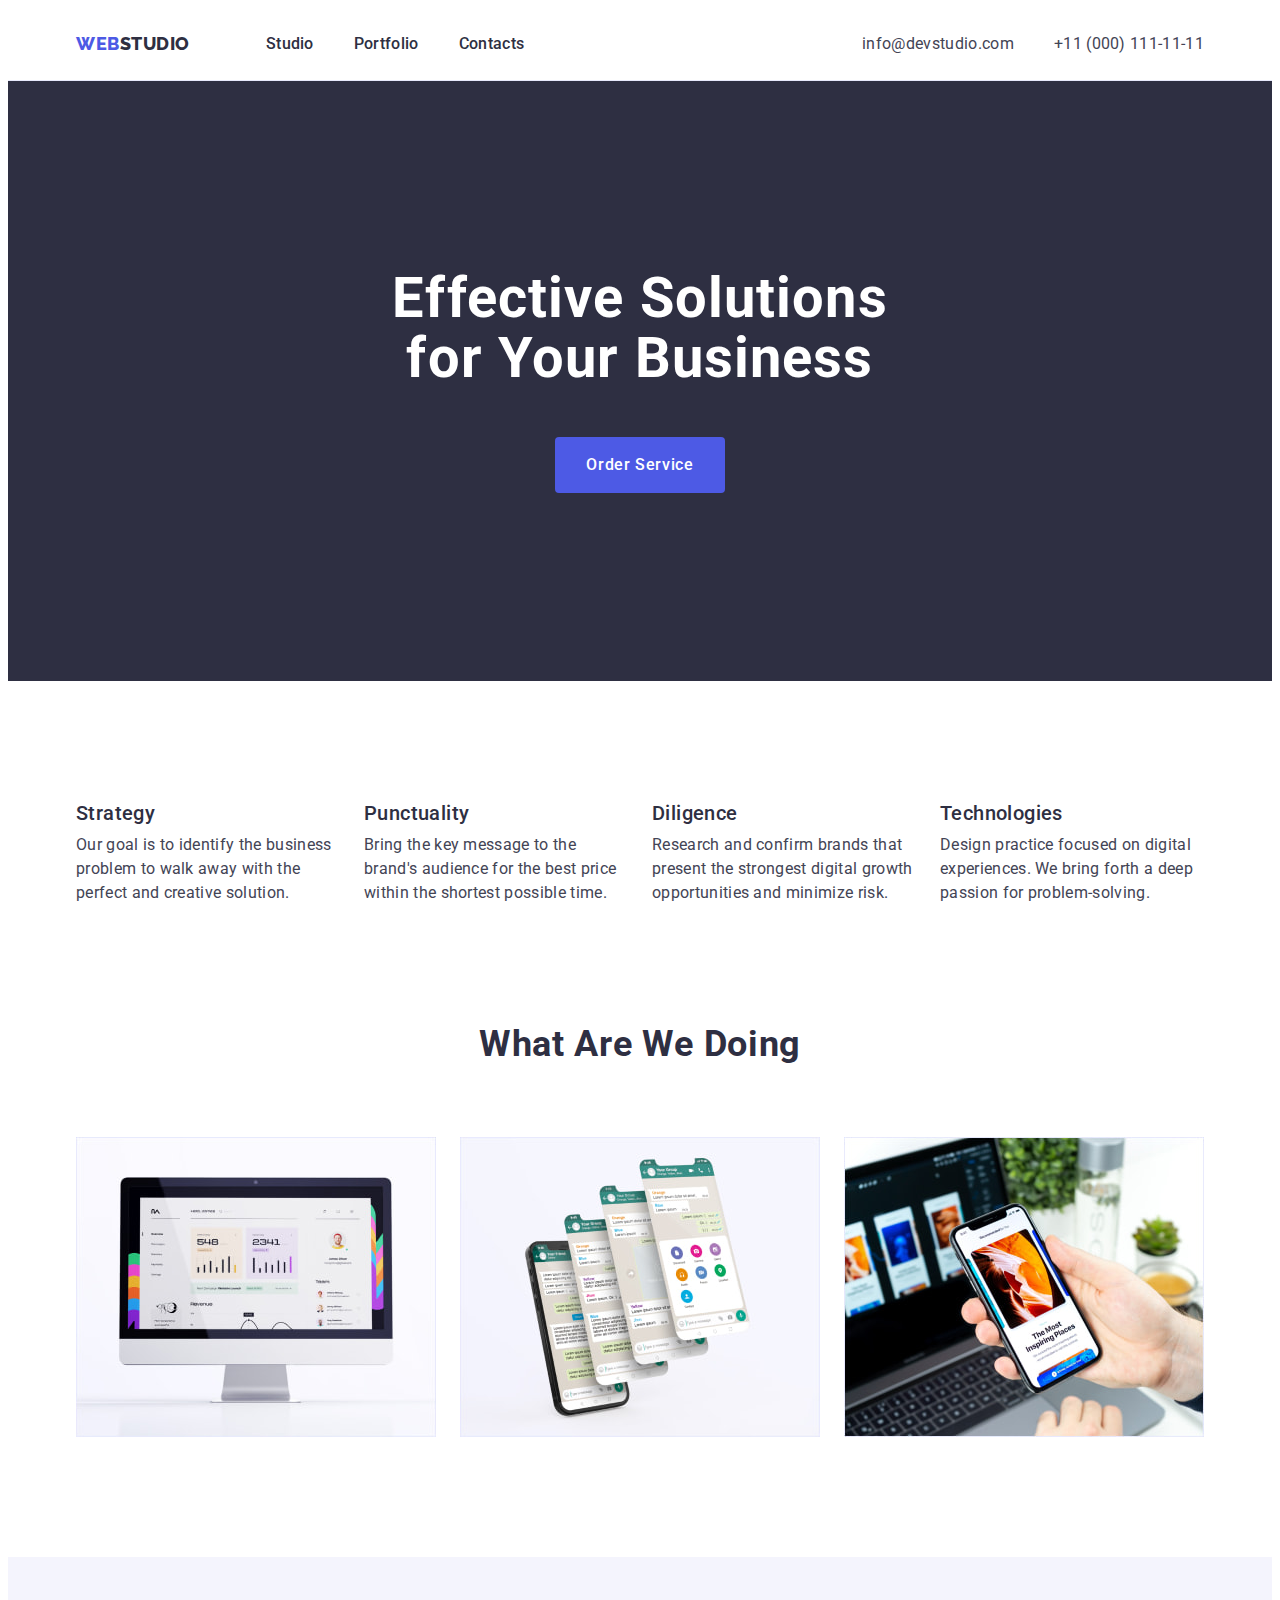
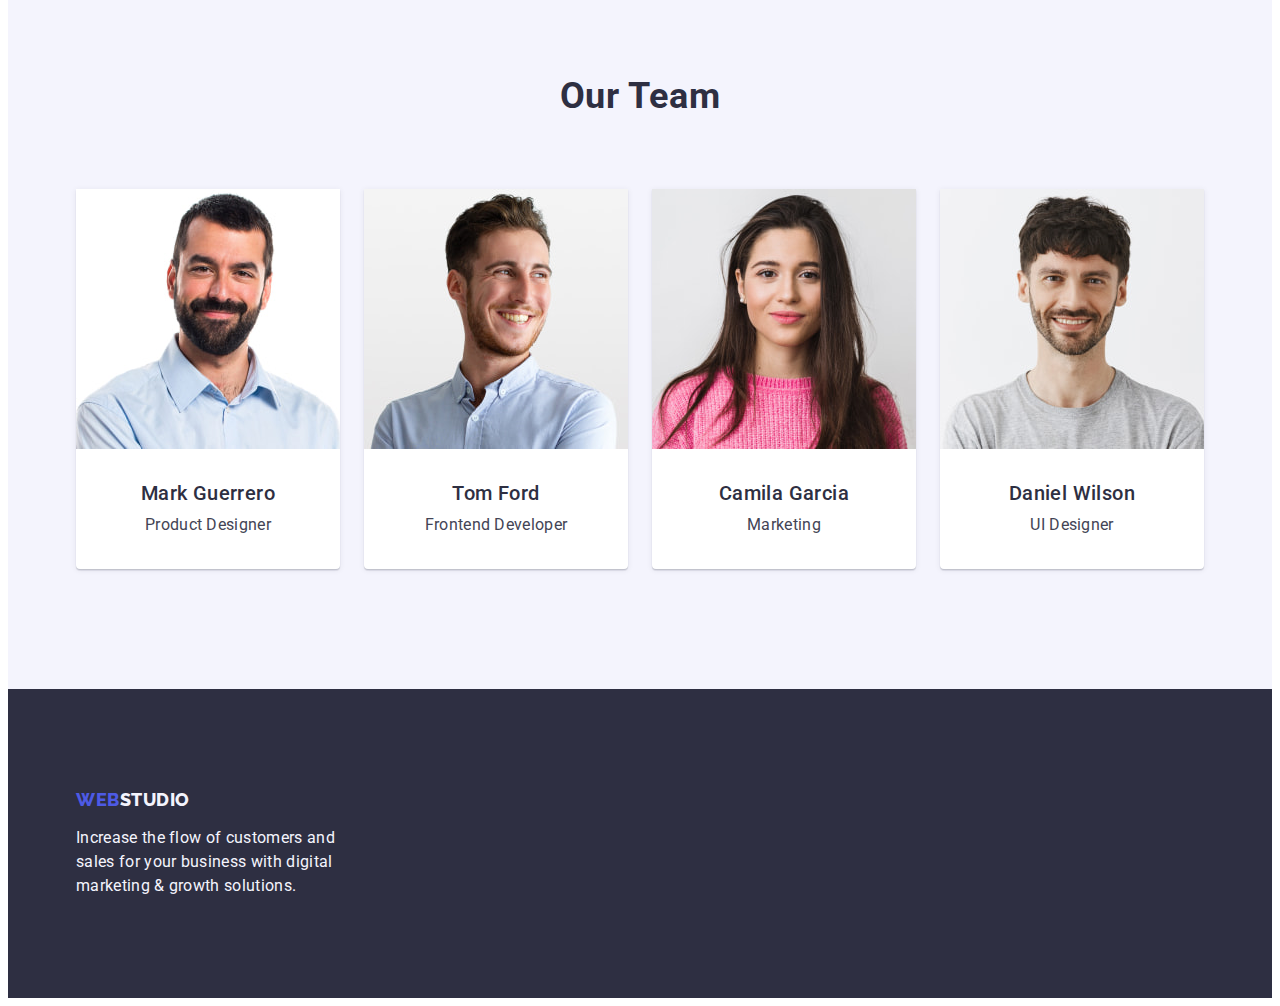
==== index.html @ d641c291 "Initial commit" ====
<!DOCTYPE html>
<html lang="en">
  <head>
    <meta charset="UTF-8" />
    <meta http-equiv="X-UA-Compatible" content="IE=edge" />
    <meta name="viewport" content="width=device-width, initial-scale=1.0" />
    <meta name="description" content="Effective Solutions for Your Business" />
    <title>Vebstudio</title>
    <link rel="preconnect" href="https://fonts.googleapis.com" />
    <link rel="preconnect" href="https://fonts.gstatic.com" crossorigin />
    <link
      href="https://fonts.googleapis.com/css2?family=Raleway:wght@800&family=Roboto:wght@400;500;700;900&display=swap"
      rel="stylesheet"
    />
    <link
      rel="stylesheet"
      href="https://cdnjs.cloudflare.com/ajax/libs/modern-normalize/1.1.0/modern-normalize.min.css"
      integrity="sha512-wpPYUAdjBVSE4KJnH1VR1HeZfpl1ub8YT/NKx4PuQ5NmX2tKuGu6U/JRp5y+Y8XG2tV+wKQpNHVUX03MfMFn9Q=="
      crossorigin="anonymous"
      referrerpolicy="no-referrer"
    />
    <link rel="stylesheet" href="./css/styles.css" />
  </head>

  <body class="page-content">
    <!-- header section -->
    <header class="header">
      <div class="container flex-container">
        <!-- Menu nav -->
        <nav class="header-nav">
          <a class="logo link" href="./index.html">Web<span class="logo-web">Studio</span></a>
          <ul class="header-nav-list list">
            <li class="header-nav-item">
              <a class="header-nav-link link" href="./index.html">Studio</a>
            </li>
            <li class="header-nav-item">
              <a class="header-nav-link link" href="./portfolio.html">Portfolio</a>
            </li>
            <li class="header-nav-item">
              <a class="header-nav-link link" href="">Contacts</a>
            </li>
          </ul>
        </nav>
        <address class="header-contact">
          <ul class="header-contact-list list">
            <li class="header-contact-item">
              <a class="contact link" href="mailto:info@devstudio.com">info@devstudio.com</a>
            </li>
            <li class="header-contact-item">
              <a class="contact link" href="tel:+110001111111">+11 (000) 111-11-11</a>
            </li>
          </ul>
        </address>
      </div>
    </header>

    <!-- unique page content -->
    <main class="main">
      <!-- hero section -->
      <section class="main-hero section">
        <div class="container">
          <h1 class="main-title main-hero-title">Effective Solutions for Your Business</h1>
          <button class="btn main-hero-btn" type="button">Order Service</button>
        </div>
      </section>

      <!-- feature section -->
      <section class="main-feature section">
        <div class="container">
          <h2 class="visually-hidden">Our features</h2>
          <ul class="main-feature-list list flex-container card-set">
            <li class="main-feature-item card-set-item">
              <h3 class="subtitle">Strategy</h3>
              <p class="subtitle-txt">
                Our goal is to identify the business problem to walk away with the perfect and creative solution.
              </p>
            </li>
            <li class="main-feature-item card-set-item">
              <h3 class="subtitle">Punctuality</h3>
              <p class="subtitle-txt">
                Bring the key message to the brand's audience for the best price within the shortest possible time.
              </p>
            </li>
            <li class="main-feature-item card-set-item">
              <h3 class="subtitle">Diligence</h3>
              <p class="subtitle-txt">
                Research and confirm brands that present the strongest digital growth opportunities and minimize risk.
              </p>
            </li>
            <li class="main-feature-item card-set-item">
              <h3 class="subtitle">Technologies</h3>
              <p class="subtitle-txt">
                Design practice focused on digital experiences. We bring forth a deep passion for problem-solving.
              </p>
            </li>
          </ul>
        </div>
      </section>

      <!-- service section -->
      <section class="main-service section">
        <div class="container">
          <h2 class="section-title main-service-title">What are we doing</h2>
          <ul class="main-service-list list flex-container card-set">
            <li class="main-service-item card-set-item">
              <img class="main-service-img" src="./images/section-2/img-1.jpg" alt="Monitor" width="360" height="300" />
            </li>
            <li class="main-service-item card-set-item">
              <img
                class="main-service-img"
                src="./images/section-2/img-2.jpg"
                alt="Mobile app"
                width="360"
                height="300"
              />
            </li>
            <li class="main-service-item card-set-item">
              <img
                class="main-service-img"
                src="./images/section-2/img-3.jpg"
                alt="Phone in a hand"
                width="360"
                height="300"
              />
            </li>
          </ul>
        </div>
      </section>

      <!-- team section -->
      <section class="main-team section">
        <div class="container">
          <h2 class="section-title main-team-title">Our Team</h2>
          <ul class="main-team-list list flex-container">
            <li class="main-team-item">
              <img
                class="main-team-img"
                src="./images/team/img-1.jpg"
                alt="Product Designer"
                width="264"
                height="260"
              />
              <div class="team-card-txt">
                <h3 class="subtitle main-team-name">Mark Guerrero</h3>
                <p class="subtitle-txt main-team-text">Product Designer</p>
              </div>
            </li>
            <li class="main-team-item">
              <img
                class="main-team-img"
                src="./images/team/img-2.jpg"
                alt="Frontend Developer"
                width="264"
                height="260"
              />
              <div class="team-card-txt">
                <h3 class="subtitle main-team-name">Tom Ford</h3>
                <p class="subtitle-txt main-team-text">Frontend Developer</p>
              </div>
            </li>
            <li class="main-team-item">
              <img class="main-team-img" src="./images/team/img-3.jpg" alt="Marketer" width="264" height="260" />
              <div class="team-card-txt">
                <h3 class="subtitle main-team-name">Camila Garcia</h3>
                <p class="subtitle-txt main-team-text">Marketing</p>
              </div>
            </li>
            <li class="main-team-item">
              <img class="main-team-img" src="./images/team/img-4.jpg" alt="UI Designer" width="264" height="260" />
              <div class="team-card-txt">
                <h3 class="subtitle main-team-name">Daniel Wilson</h3>
                <p class="subtitle-txt main-team-text">UI Designer</p>
              </div>
            </li>
          </ul>
        </div>
      </section>
    </main>

    <!-- footer section -->
    <footer class="footer">
      <div class="container">
        <a class="logo link footer-logo" href="./index.html">Web<span class="logo-web logo-light">Studio</span> </a>
        <p class="footer-text subtitle-txt">
          Increase the flow of customers and sales for your business with digital marketing & growth solutions.
        </p>
      </div>
    </footer>
  </body>
</html>
---- css/styles.css ----
html {
  box-sizing: border-box;
}
*,
*::before,
*::after {
  box-sizing: inherit;
}
/**
  |============================
  | NORMALIZE VS RESET
  |============================
*/
img {
  display: block;
  max-width: 100%;
  height: auto;
}
h1,
h2,
h3,
h4,
h5,
h6,
p,
ul {
  margin: 0;
}
.list {
  list-style-type: none;
  padding: 0;
  margin: 0;
}
:root {
  /* Fonts */
  --primary-font: 'Roboto', sans-serif;
  --secondary-font: 'Raleway', sans-serif;
  /* Colors */
  --color-iris: #4d5ae5;
  --color-ocean: #404bbf;
  --color-navy-blue: #2e2f42;
  --color-green: #31d0aa;
  --color-slate: #434455;
  --color-light-slate: #8e8f99;
  --color-cornflower: #e7e9fc;
  --color-cloud: #f4f4fd;
  --color-navy-blue-modal: #2e2f42;
  --color-grey: #2e2f42;
  --color-white: #ffffff;
  --color-dairy: #fcfcfc;
  /* Text colors */
  --main-txt-cl: #434455;
  --sec-txt-cl: #2e2f42;
  --main-title-cl: #ffffff;

  /* Other */
  --indent: 24px;
  --items: 3;
}
body {
  background-color: var(--color-white);
  font-size: 16px;
  font-family: var(--primary-font);
  color: var(--main-txt-cl);
}
/**
  |============================
  | Base styles
  |============================
*/
.visually-hidden {
  position: absolute;
  width: 1px;
  height: 1px;
  margin: -1px;
  border: 0;
  padding: 0;
  white-space: nowrap;
  clip-path: inset(100%);
  clip: rect(0 0 0 0);
  overflow: hidden;
}
.section {
  padding: 120px 0;
}
.container {
  width: 1158px;
  margin: 0 auto;
  padding: 0 15px;
  /* outline: 2px solid red;
  outline-offset: -2px; */
}
.link {
  text-decoration: none;
}
.link:hover,
.link:focus {
  text-decoration: none;
}
.btn {
  font-family: inherit;
  cursor: pointer;
  background: var(--color-iris);
  font-size: 16px;
  font-weight: 500;
  line-height: 1.5;
  letter-spacing: 0.04em;
  text-decoration: none;
  text-transform: none;
  color: var(--color-white);
  /* box-shadow: 0px 4px 4px rgba(0, 0, 0, 0.15); */
  border-radius: 4px;
}
.btn:hover,
.btn:focus {
  background-color: var(--color-ocean);
  box-shadow: 0px 3px 1px rgba(0, 0, 0, 0.1), 0px 2px 1px rgba(0, 0, 0, 0.08), 0px 2px 2px rgba(0, 0, 0, 0.12);
  border-radius: 4px;
}
.main-title {
  font-family: var(--primary-font);
  font-size: 56px;
  font-weight: 700;
  line-height: 1.07;
  letter-spacing: 0.02em;
  text-align: center;
  color: var(--main-title-cl);
}
.section-title {
  font-size: 36px;
  font-weight: 700;
  line-height: 1.11;
  letter-spacing: 0.02em;
  text-transform: capitalize;
  text-align: center;
  color: var(--color-navy-blue);
  margin-bottom: 72px;
}
.subtitle {
  margin-bottom: 8px;
  font-size: 20px;
  font-weight: 500;
  line-height: 1.2;
  letter-spacing: 0.02em;
  color: var(--color-navy-blue);
}
.subtitle-txt {
  font-size: 16px;
  line-height: 1.5;
  letter-spacing: 0.02em;
  color: var(--color-slate);
}
.descr {
  font-size: 16px;
  font-weight: 500;
  line-height: 1.5;
  letter-spacing: 0.02em;
}
/* .button-text {
  font-size: 16px;
  font-weight: 500;
  line-height: 1.5;
  letter-spacing: 0.04em;
  text-decoration: none;
  text-transform: none;
  color: var(--color-white);
} */
.small-text {
  font-size: 12px;
  line-height: 1.16;
  letter-spacing: 0.04em;
}
.logo {
  font-family: var(--secondary-font);
  font-weight: 800;
  font-size: 18px;
  line-height: 1.17;
  letter-spacing: 0.03em;
  text-transform: uppercase;
  margin-right: 76px;
  color: var(--color-iris);
  padding: 24px 0;
}
.logo-web {
  color: var(--color-navy-blue);
}

.logo-light {
  color: var(--color-cloud);
}
/**
  |============================
  | Card set
  |============================
*/
.card-set {
  display: flex;
  flex-wrap: wrap;
  gap: var(--indent);
}
.card-set-item {
  flex-basis: calc((100% - var(--indent) * (var(--items) - 1)) / var(--items));
}
/**
  |============================
  | Main page styles
  |============================
*/
/* Header styles */
.header {
  border-bottom: 1px solid #e7e9fc;
}
.flex-container {
  display: flex;
  align-items: center;
}
/* nav section */
.header-nav {
  display: flex;
  align-items: center;
  margin-right: auto;
}
.header-nav-list {
  display: flex;
  align-items: center;
  gap: 40px;
}
.header-nav-link {
  font-family: var(--primary-font);
  font-weight: 500;
  font-size: 16px;
  line-height: 1.5;
  letter-spacing: 0.02em;
  color: var(--color-navy-blue);
  display: block;
  padding: 24px 0;
}
.header-nav-link:hover,
.header-nav-link:focus {
  color: var(--color-ocean);
}
/* contact section */
.header-contact {
  font-style: normal;
}
.header-contact-list {
  display: flex;
  align-items: center;
  gap: 40px;
}
.contact {
  font-size: 16px;
  line-height: 1.5;
  letter-spacing: 0.02em;
  color: var(--color-slate);
  padding: 24px 0;
  display: block;
}
.contact:hover,
.contact:focus {
  color: var(--color-ocean);
}
/* Main styles */
/* Hero section */
.main-hero {
  background-color: var(--color-navy-blue);
  padding-top: 188px;
  padding-bottom: 188px;
}
.main-hero-title {
  max-width: 496px;
  margin: auto;
  margin-bottom: 48px;
}
.main-hero-btn {
  display: block;
  min-width: 169px;
  height: 56px;
  padding: 15px 31px;
  margin: 0 auto;
  border: none;
}
.btn-container {
  padding-bottom: 120px;
}
/* Feature section */

/* .main-feature-list {
} */
.main-feature-item {
  --items: 4;
}
/* Service section */
.main-service {
  padding-top: 0;
}

/* team section */
.main-team {
  background-color: var(--color-cloud);
}
/* .main-team-title {
} */
/* .main-team-img {
} */
.main-team-list {
  flex-wrap: wrap;
  gap: 24px;
}
.main-team-item {
  background-color: var(--color-white);
  flex-basis: calc((100% - 3 * 24px) / 4);
  box-shadow: 0px 1px 6px rgba(46, 47, 66, 0.08), 0px 1px 1px rgba(46, 47, 66, 0.16), 0px 2px 1px rgba(46, 47, 66, 0.08);
  border-radius: 0px 0px 4px 4px;
}
.main-team-name {
  text-align: center;
  margin-bottom: 8px;
}
.main-team-text {
  text-align: center;
}
.team-card-txt {
  padding: 32px 16px;
  text-align: center;
}
/* Footer styles */
.footer {
  background-color: var(--color-navy-blue);
  padding: 100px 0;
}
.footer-text {
  color: var(--color-cloud);
  width: 264px;
}

.footer-logo {
  display: inline-block;
  margin: 0 0 16px 0;
  padding: 0;
}
/**
  |============================
  | Portfolio styles
  |============================
*/
/* Portfolio main content styles */
.pfl-section {
  padding: 96px 0 120px;
}
.pfl-filters-list {
  margin-bottom: 72px;
  gap: 24px;
  justify-content: center;
}
.filter-btn {
  background-color: var(--color-cloud);
  border: 1px solid var(--color-cornflower);
  padding: 12px 24px;
  border-radius: 4px;
  color: var(--color-iris);
}
.filter-btn:hover,
.filter-btn:focus {
  color: var(--color-white);
  border: 1px solid transparent;
}

/* .filter-btn-txt {
  padding: 12px 24px;
} */
.pfl-row-list {
  gap: 24px;
  row-gap: 48px;
}
/* .pfl-row-item {
  border: 1px solid #e7e9fc;
} */
.row-text-container {
  padding: 32px 16px;
  border: 1px solid #e7e9fc;
  border-top: none;
}
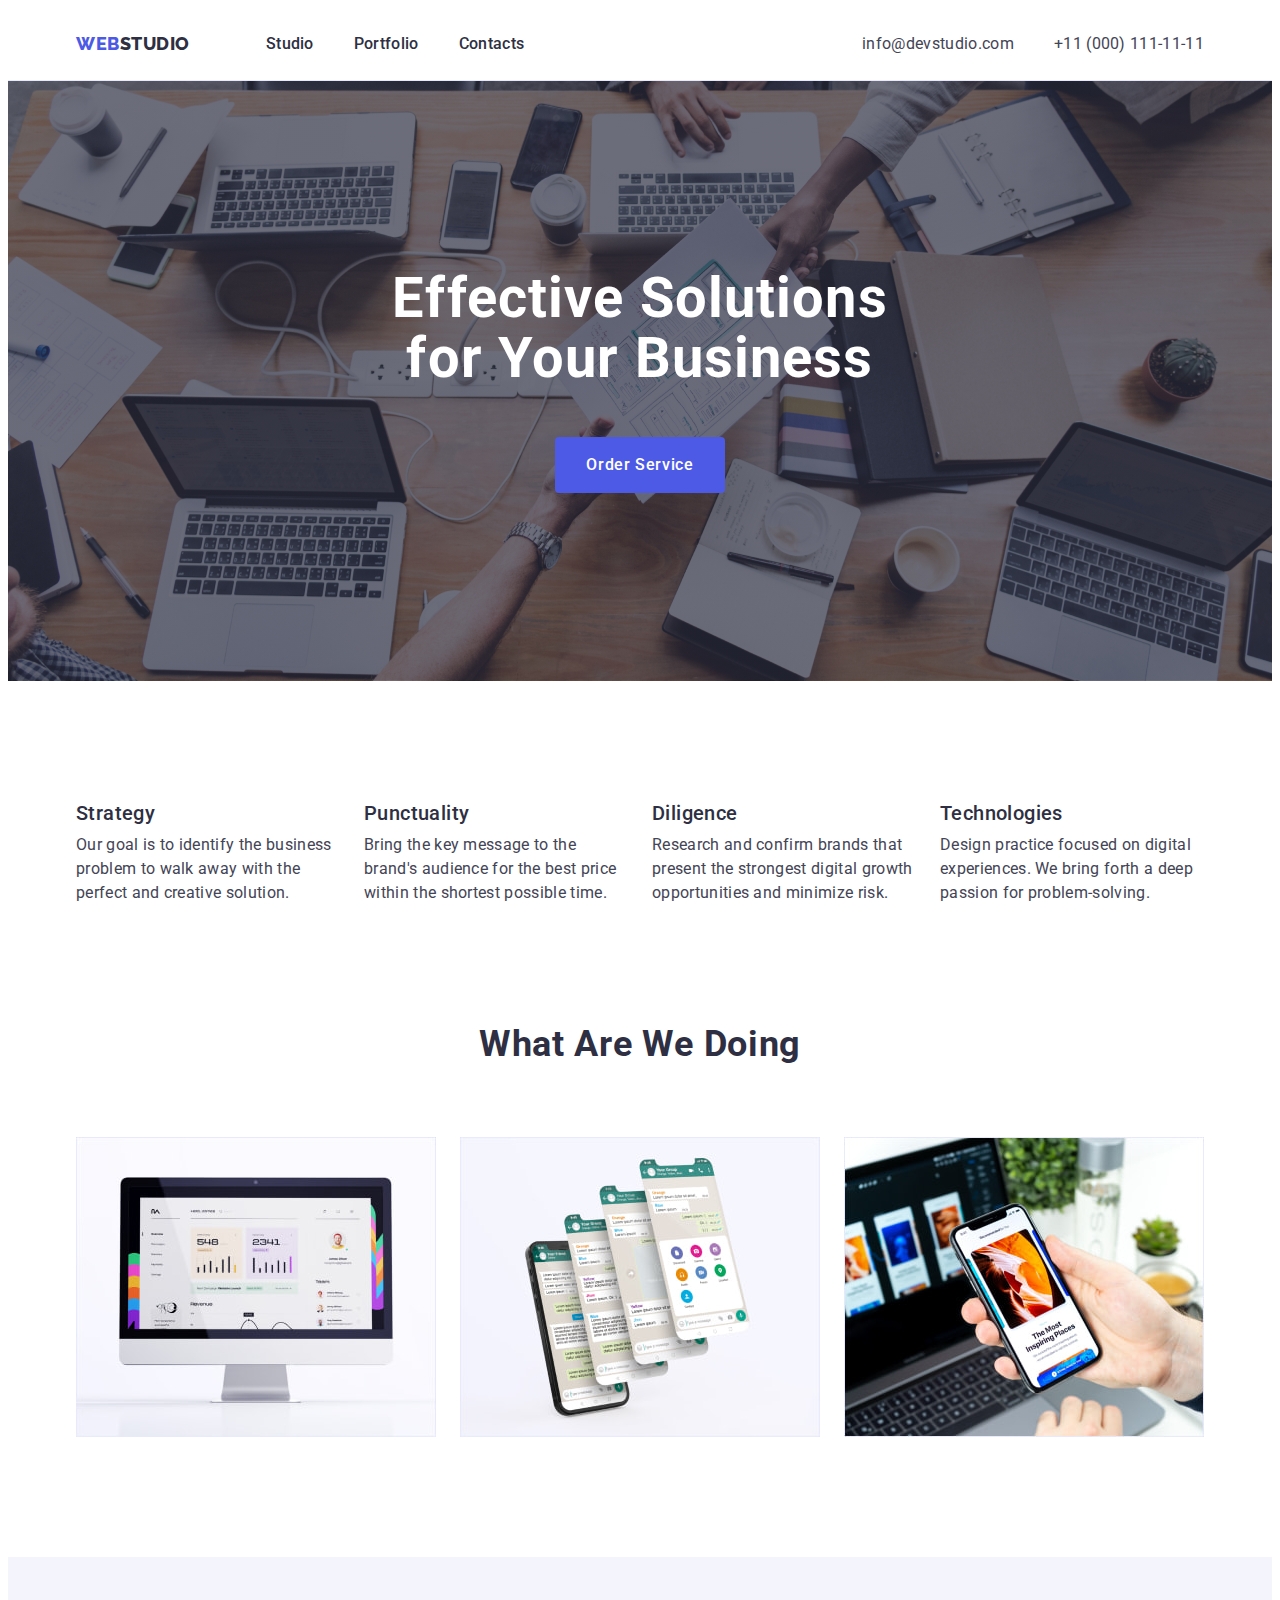
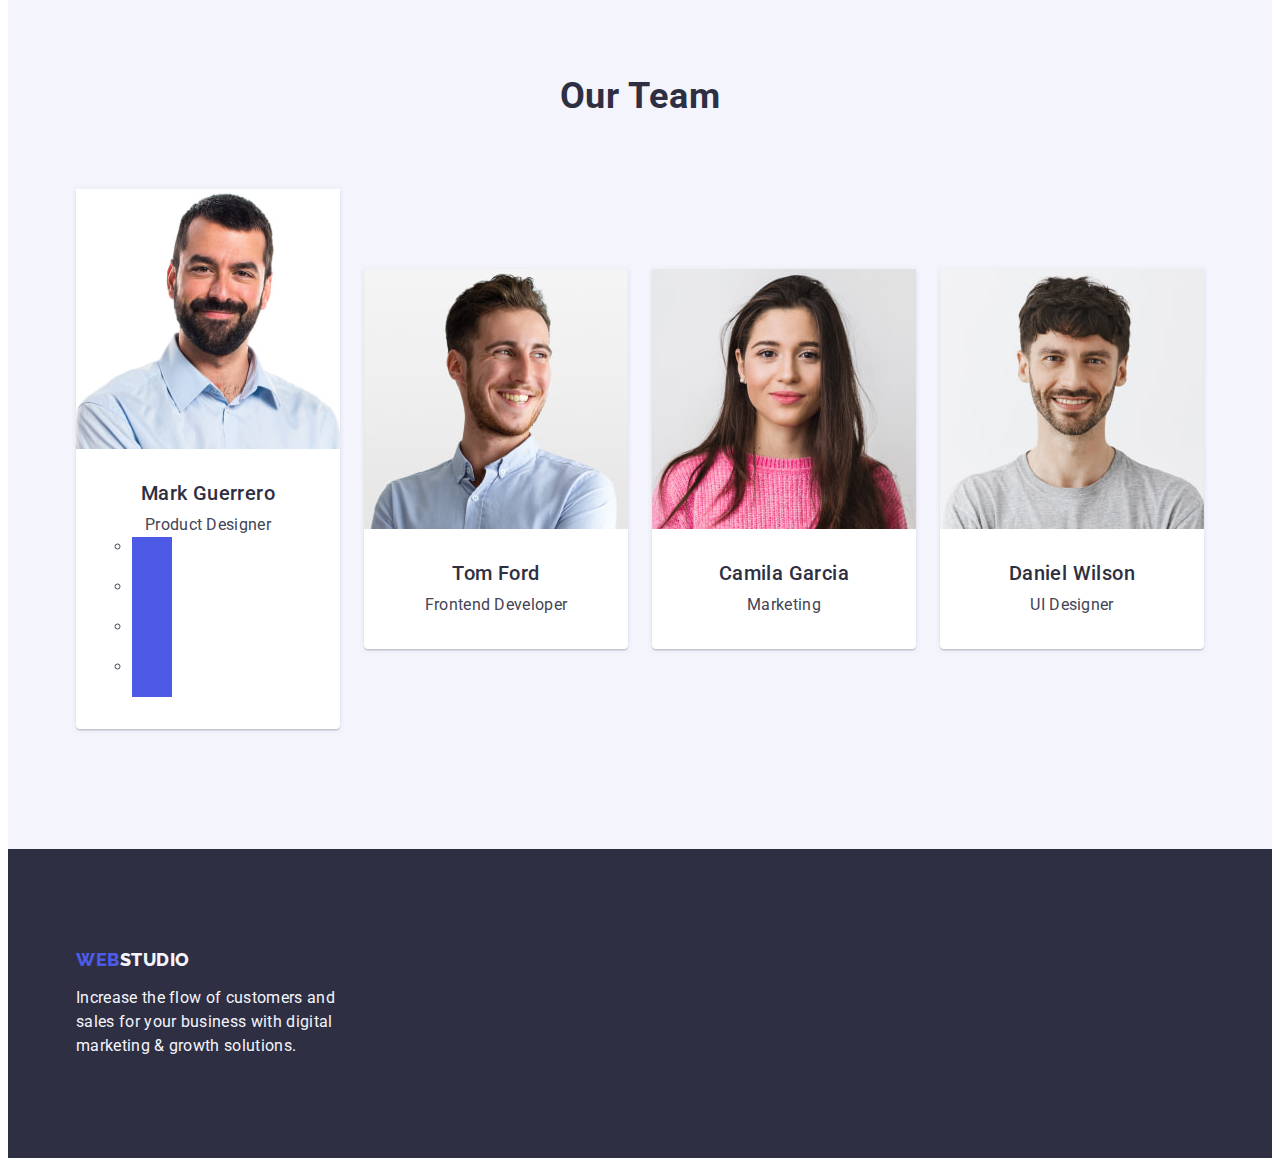
==== commit 084bc16e: "hw 4" ====
--- a/index.html
+++ b/index.html
@@ -143,6 +143,12 @@
               <div class="team-card-txt">
                 <h3 class="subtitle main-team-name">Mark Guerrero</h3>
                 <p class="subtitle-txt main-team-text">Product Designer</p>
+                <ul class="team-network-list">
+                  <li class="team-network-item"></li>
+                  <li class="team-network-item"></li>
+                  <li class="team-network-item"></li>
+                  <li class="team-network-item"></li>
+                </ul>
               </div>
             </li>
             <li class="main-team-item">
--- a/css/styles.css
+++ b/css/styles.css
@@ -266,6 +266,10 @@
   background-color: var(--color-navy-blue);
   padding-top: 188px;
   padding-bottom: 188px;
+  background-image: linear-gradient(rgba(46, 47, 66, 0.7), rgba(46, 47, 66, 0.7)), url(../images/hero-bg.jpg);
+  background-repeat: no-repeat;
+  background-position: center;
+  background-size: cover;
 }
 .main-hero-title {
   max-width: 496px;
@@ -320,6 +324,14 @@
 .main-team-text {
   text-align: center;
 }
+.team-network-list {
+}
+.team-network-item {
+  width: 40px;
+  height: 40px;
+  background-color: var(--color-iris);
+}
+
 .team-card-txt {
   padding: 32px 16px;
   text-align: center;
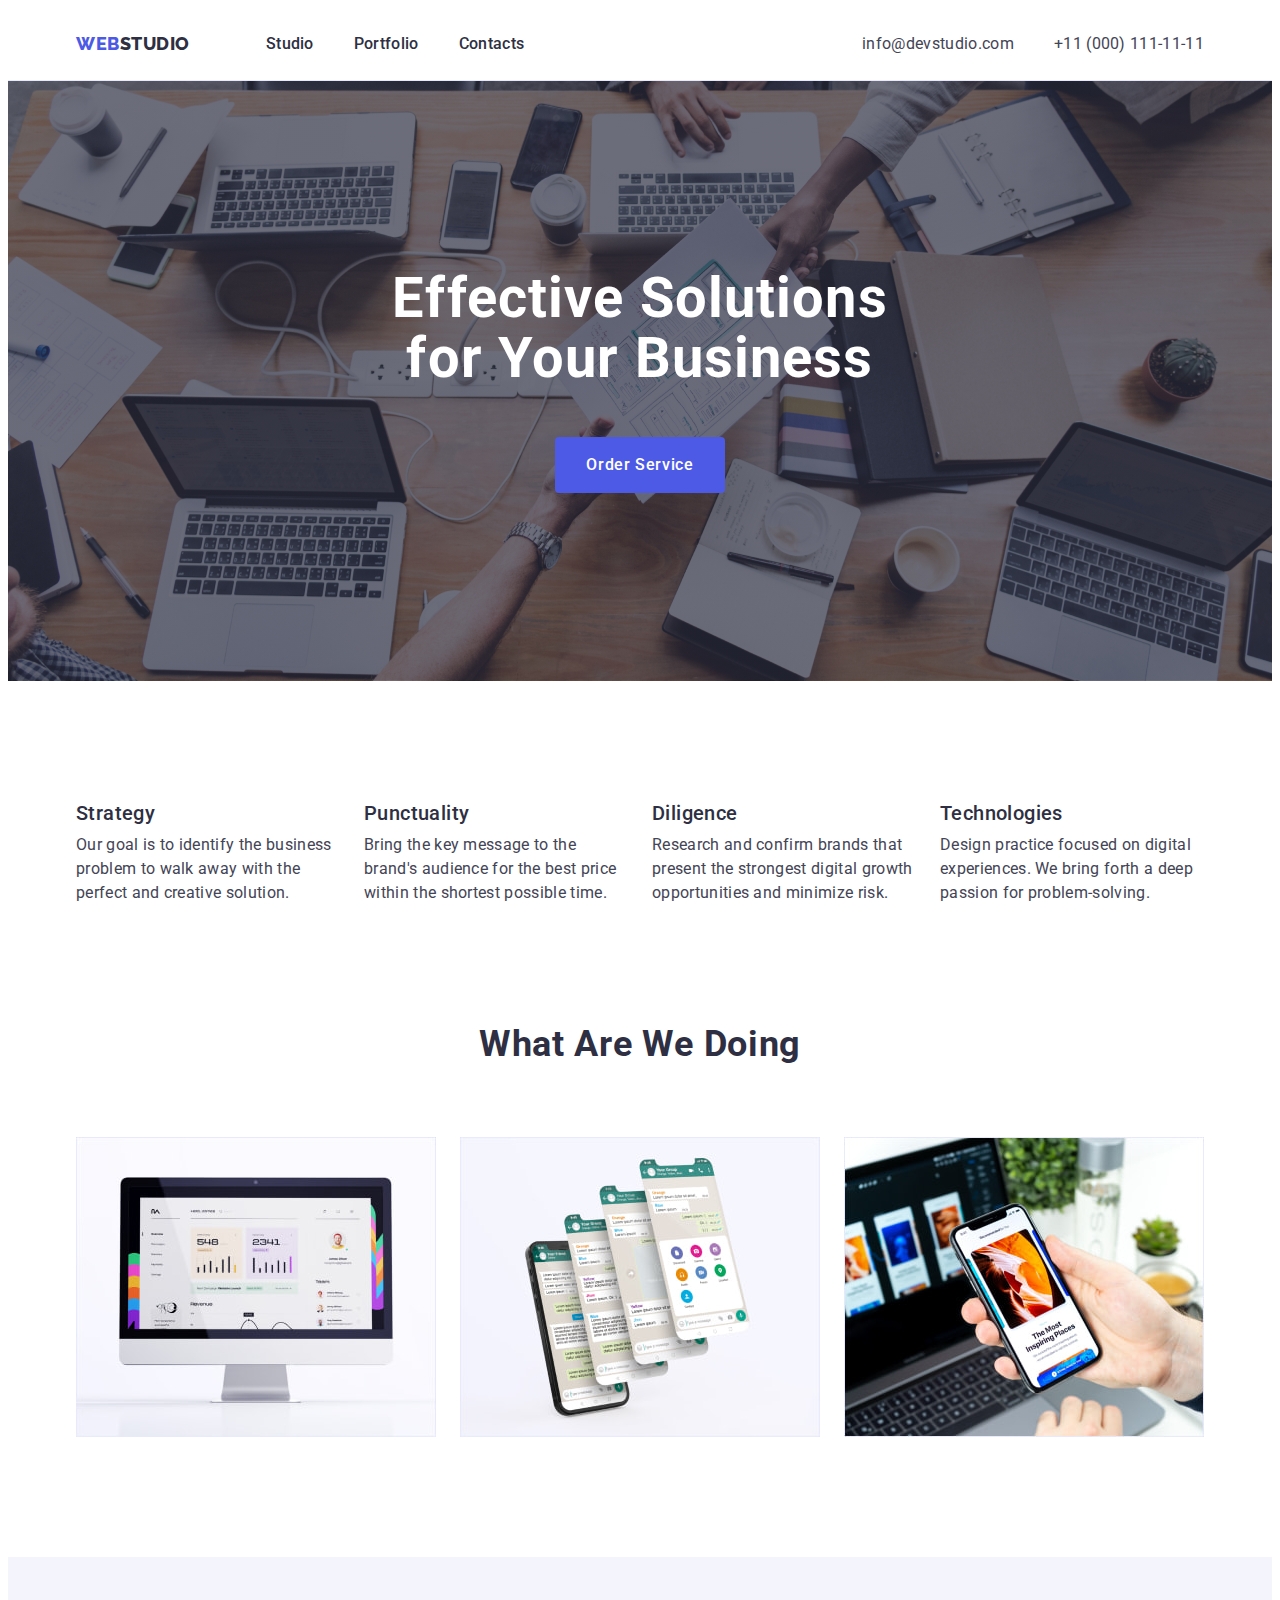
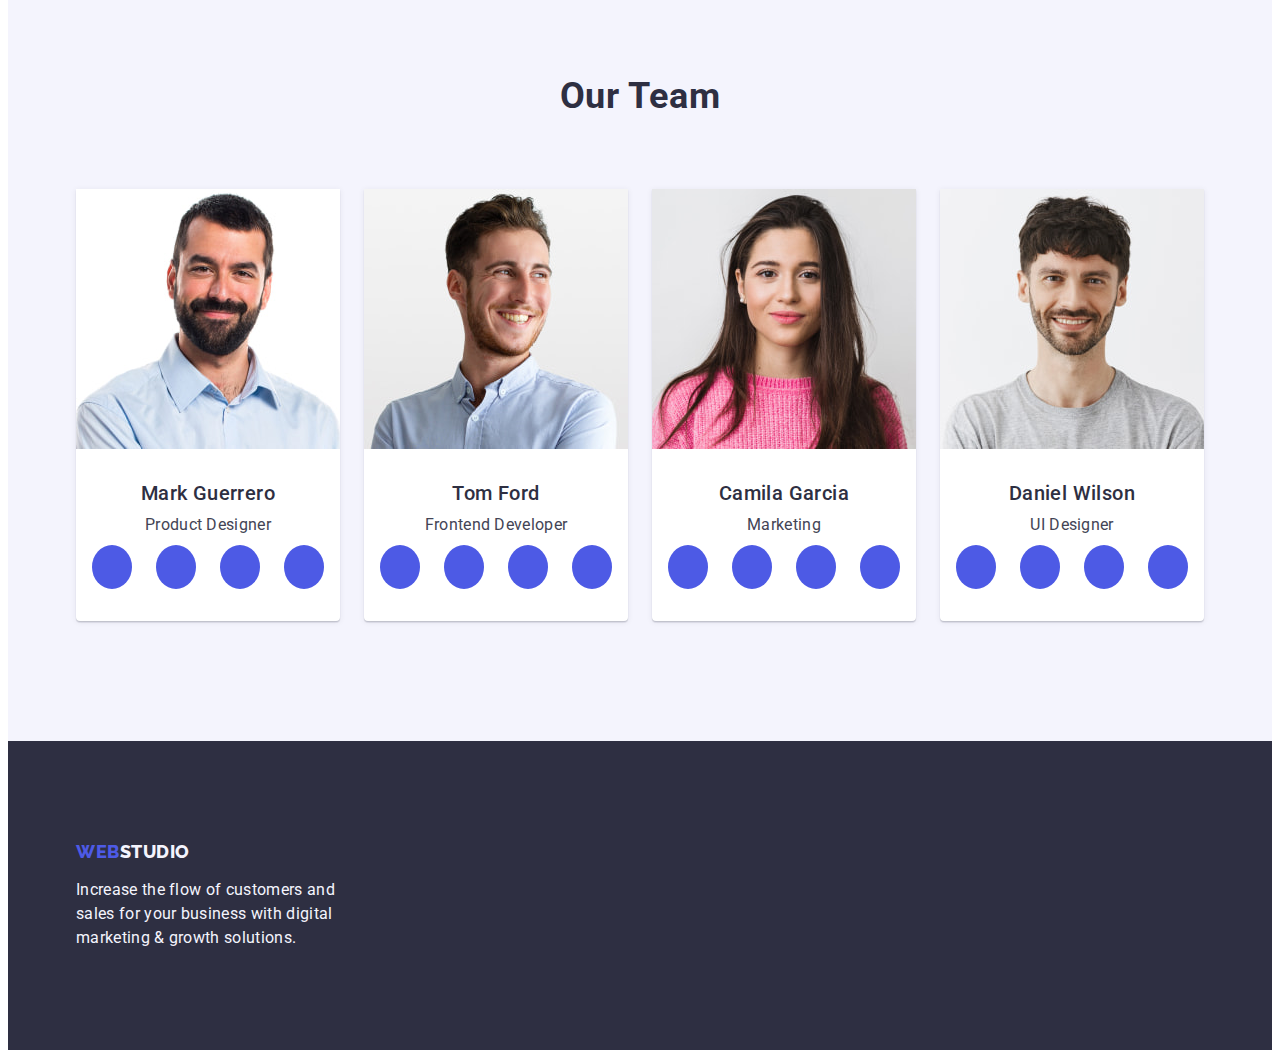
==== commit 617c1b4a: "hw4" ====
--- a/index.html
+++ b/index.html
@@ -103,11 +103,17 @@
           <h2 class="section-title main-service-title">What are we doing</h2>
           <ul class="main-service-list list flex-container card-set">
             <li class="main-service-item card-set-item">
-              <img class="main-service-img" src="./images/section-2/img-1.jpg" alt="Monitor" width="360" height="300" />
+              <img
+                class="main-service-img img"
+                src="./images/section-2/img-1.jpg"
+                alt="Monitor"
+                width="360"
+                height="300"
+              />
             </li>
             <li class="main-service-item card-set-item">
               <img
-                class="main-service-img"
+                class="main-service-img img"
                 src="./images/section-2/img-2.jpg"
                 alt="Mobile app"
                 width="360"
@@ -116,7 +122,7 @@
             </li>
             <li class="main-service-item card-set-item">
               <img
-                class="main-service-img"
+                class="main-service-img img"
                 src="./images/section-2/img-3.jpg"
                 alt="Phone in a hand"
                 width="360"
@@ -134,7 +140,7 @@
           <ul class="main-team-list list flex-container">
             <li class="main-team-item">
               <img
-                class="main-team-img"
+                class="main-team-img img"
                 src="./images/team/img-1.jpg"
                 alt="Product Designer"
                 width="264"
@@ -143,17 +149,28 @@
               <div class="team-card-txt">
                 <h3 class="subtitle main-team-name">Mark Guerrero</h3>
                 <p class="subtitle-txt main-team-text">Product Designer</p>
-                <ul class="team-network-list">
-                  <li class="team-network-item"></li>
-                  <li class="team-network-item"></li>
-                  <li class="team-network-item"></li>
-                  <li class="team-network-item"></li>
-                </ul>
-              </div>
-            </li>
-            <li class="main-team-item">
-              <img
-                class="main-team-img"
+                <ul class="team-soc-list list flex-container">
+                  <li class="team-soc-item">
+                    <svg>
+                      <use class=""></use>
+                    </svg>
+                    <a href="" class="team-soc-link link" target="_blank" rel="noopener noreferrer nofollow"></a>
+                  </li>
+                  <li class="team-soc-item">
+                    <a href="" class="team-soc-link link" target="_blank" rel="noopener noreferrer nofollow"></a>
+                  </li>
+                  <li class="team-soc-item">
+                    <a href="" class="team-soc-link link" target="_blank" rel="noopener noreferrer nofollow"></a>
+                  </li>
+                  <li class="team-soc-item">
+                    <a href="" class="team-soc-link link" target="_blank" rel="noopener noreferrer nofollow"></a>
+                  </li>
+                </ul>
+              </div>
+            </li>
+            <li class="main-team-item">
+              <img
+                class="main-team-img img"
                 src="./images/team/img-2.jpg"
                 alt="Frontend Developer"
                 width="264"
@@ -162,20 +179,62 @@
               <div class="team-card-txt">
                 <h3 class="subtitle main-team-name">Tom Ford</h3>
                 <p class="subtitle-txt main-team-text">Frontend Developer</p>
-              </div>
-            </li>
-            <li class="main-team-item">
-              <img class="main-team-img" src="./images/team/img-3.jpg" alt="Marketer" width="264" height="260" />
+                <ul class="team-soc-list list flex-container">
+                  <li class="team-soc-item">
+                    <a href="" class="team-soc-link link" target="_blank" rel="noopener noreferrer nofollow"></a>
+                  </li>
+                  <li class="team-soc-item">
+                    <a href="" class="team-soc-link link" target="_blank" rel="noopener noreferrer nofollow"></a>
+                  </li>
+                  <li class="team-soc-item">
+                    <a href="" class="team-soc-link link" target="_blank" rel="noopener noreferrer nofollow"></a>
+                  </li>
+                  <li class="team-soc-item">
+                    <a href="" class="team-soc-link link" target="_blank" rel="noopener noreferrer nofollow"></a>
+                  </li>
+                </ul>
+              </div>
+            </li>
+            <li class="main-team-item">
+              <img class="main-team-img img" src="./images/team/img-3.jpg" alt="Marketer" width="264" height="260" />
               <div class="team-card-txt">
                 <h3 class="subtitle main-team-name">Camila Garcia</h3>
                 <p class="subtitle-txt main-team-text">Marketing</p>
-              </div>
-            </li>
-            <li class="main-team-item">
-              <img class="main-team-img" src="./images/team/img-4.jpg" alt="UI Designer" width="264" height="260" />
+                <ul class="team-soc-list list flex-container">
+                  <li class="team-soc-item">
+                    <a href="" class="team-soc-link link" target="_blank" rel="noopener noreferrer nofollow"></a>
+                  </li>
+                  <li class="team-soc-item">
+                    <a href="" class="team-soc-link link" target="_blank" rel="noopener noreferrer nofollow"></a>
+                  </li>
+                  <li class="team-soc-item">
+                    <a href="" class="team-soc-link link" target="_blank" rel="noopener noreferrer nofollow"></a>
+                  </li>
+                  <li class="team-soc-item">
+                    <a href="" class="team-soc-link link" target="_blank" rel="noopener noreferrer nofollow"></a>
+                  </li>
+                </ul>
+              </div>
+            </li>
+            <li class="main-team-item">
+              <img class="main-team-img img" src="./images/team/img-4.jpg" alt="UI Designer" width="264" height="260" />
               <div class="team-card-txt">
                 <h3 class="subtitle main-team-name">Daniel Wilson</h3>
                 <p class="subtitle-txt main-team-text">UI Designer</p>
+                <ul class="team-soc-list list flex-container">
+                  <li class="team-soc-item">
+                    <a href="" class="team-soc-link link" target="_blank" rel="noopener noreferrer nofollow"></a>
+                  </li>
+                  <li class="team-soc-item">
+                    <a href="" class="team-soc-link link" target="_blank" rel="noopener noreferrer nofollow"></a>
+                  </li>
+                  <li class="team-soc-item">
+                    <a href="" class="team-soc-link link" target="_blank" rel="noopener noreferrer nofollow"></a>
+                  </li>
+                  <li class="team-soc-item">
+                    <a href="" class="team-soc-link link" target="_blank" rel="noopener noreferrer nofollow"></a>
+                  </li>
+                </ul>
               </div>
             </li>
           </ul>
@@ -186,7 +245,7 @@
     <!-- footer section -->
     <footer class="footer">
       <div class="container">
-        <a class="logo link footer-logo" href="./index.html">Web<span class="logo-web logo-light">Studio</span> </a>
+        <a class="logo link footer-logo" href="./index.html">Web<span class="logo-web logo-light">Studio</span></a>
         <p class="footer-text subtitle-txt">
           Increase the flow of customers and sales for your business with digital marketing & growth solutions.
         </p>
--- a/css/styles.css
+++ b/css/styles.css
@@ -289,8 +289,6 @@
 }
 /* Feature section */
 
-/* .main-feature-list {
-} */
 .main-feature-item {
   --items: 4;
 }
@@ -303,10 +301,7 @@
 .main-team {
   background-color: var(--color-cloud);
 }
-/* .main-team-title {
-} */
-/* .main-team-img {
-} */
+
 .main-team-list {
   flex-wrap: wrap;
   gap: 24px;
@@ -323,15 +318,24 @@
 }
 .main-team-text {
   text-align: center;
-}
-.team-network-list {
-}
-.team-network-item {
+  margin-bottom: 8px;
+}
+.team-soc-list {
+  display: flex;
+  justify-content: center;
+  gap: 24px;
+}
+.team-soc-item {
   width: 40px;
-  height: 40px;
+  height: 44px;
   background-color: var(--color-iris);
-}
-
+  border-radius: 50%;
+}
+.team-soc-link {
+  width: 100%;
+  height: 100%;
+  display: block;
+}
 .team-card-txt {
   padding: 32px 16px;
   text-align: center;
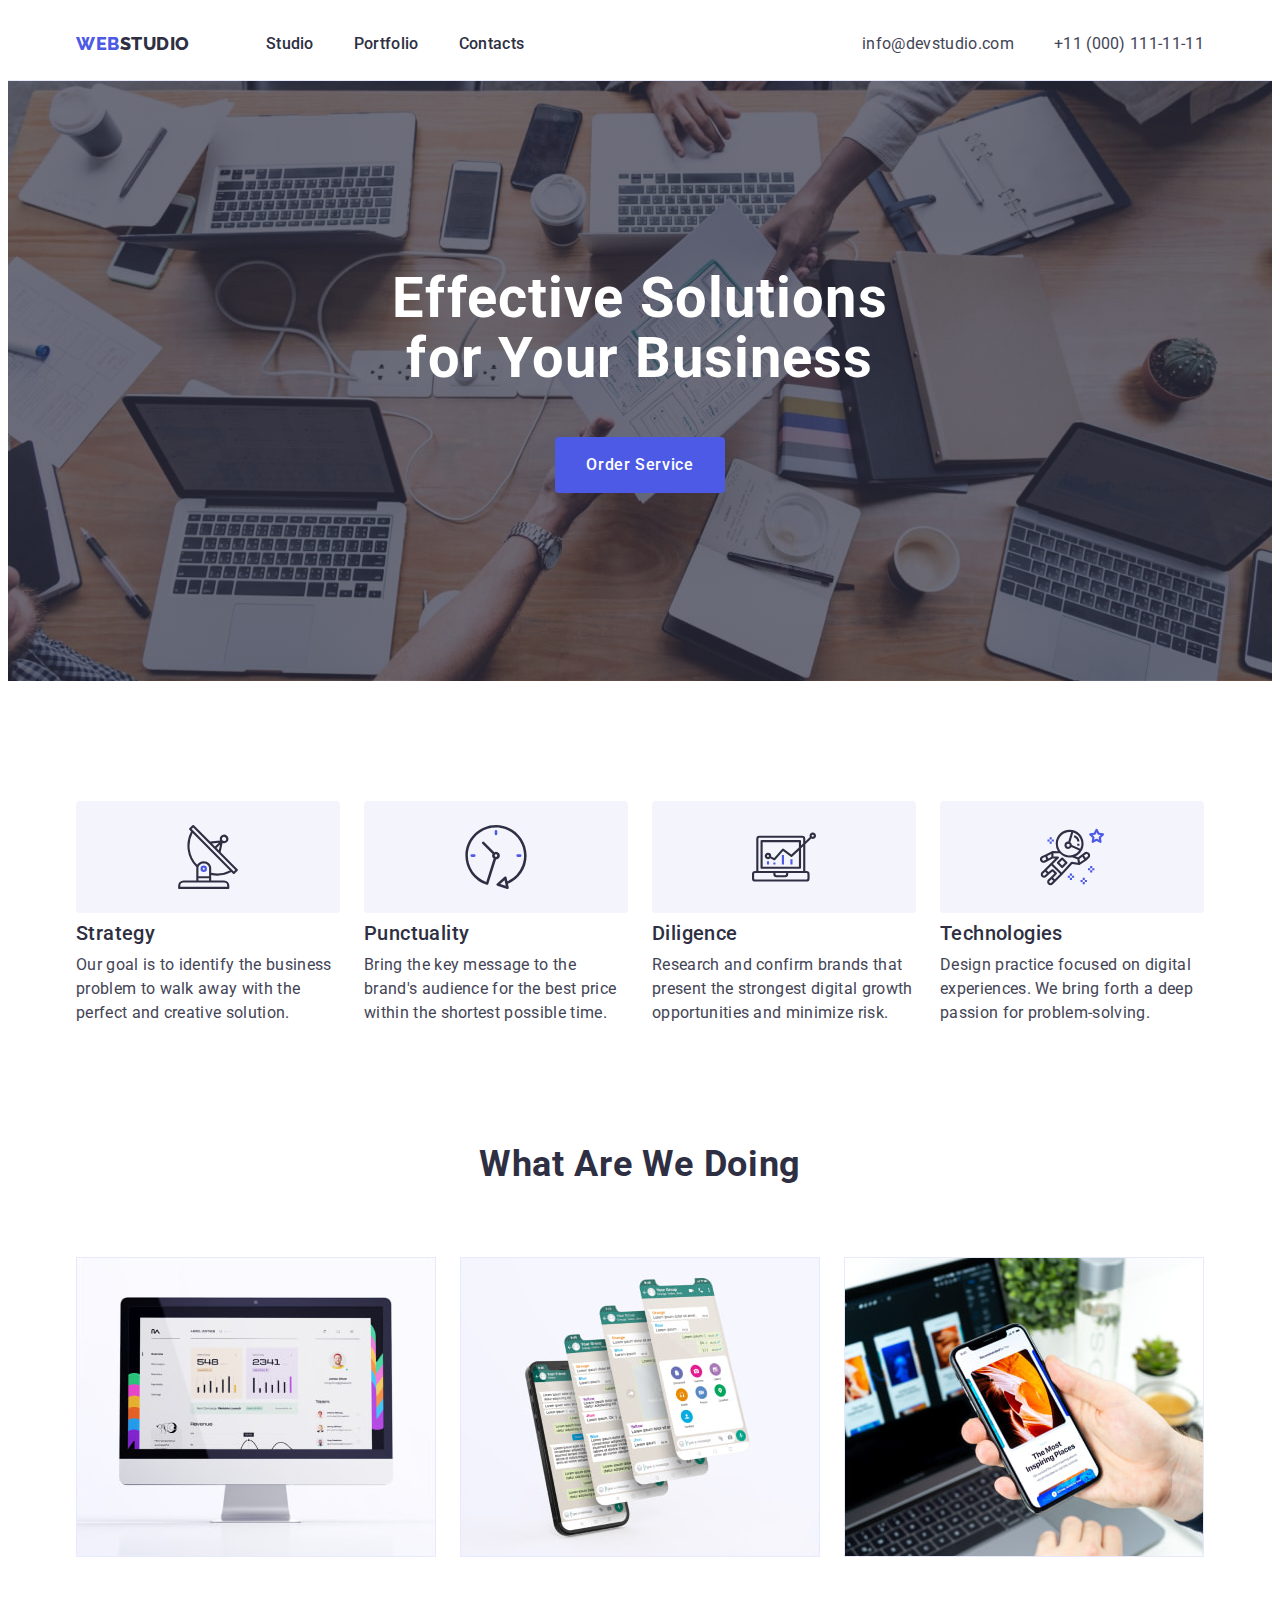
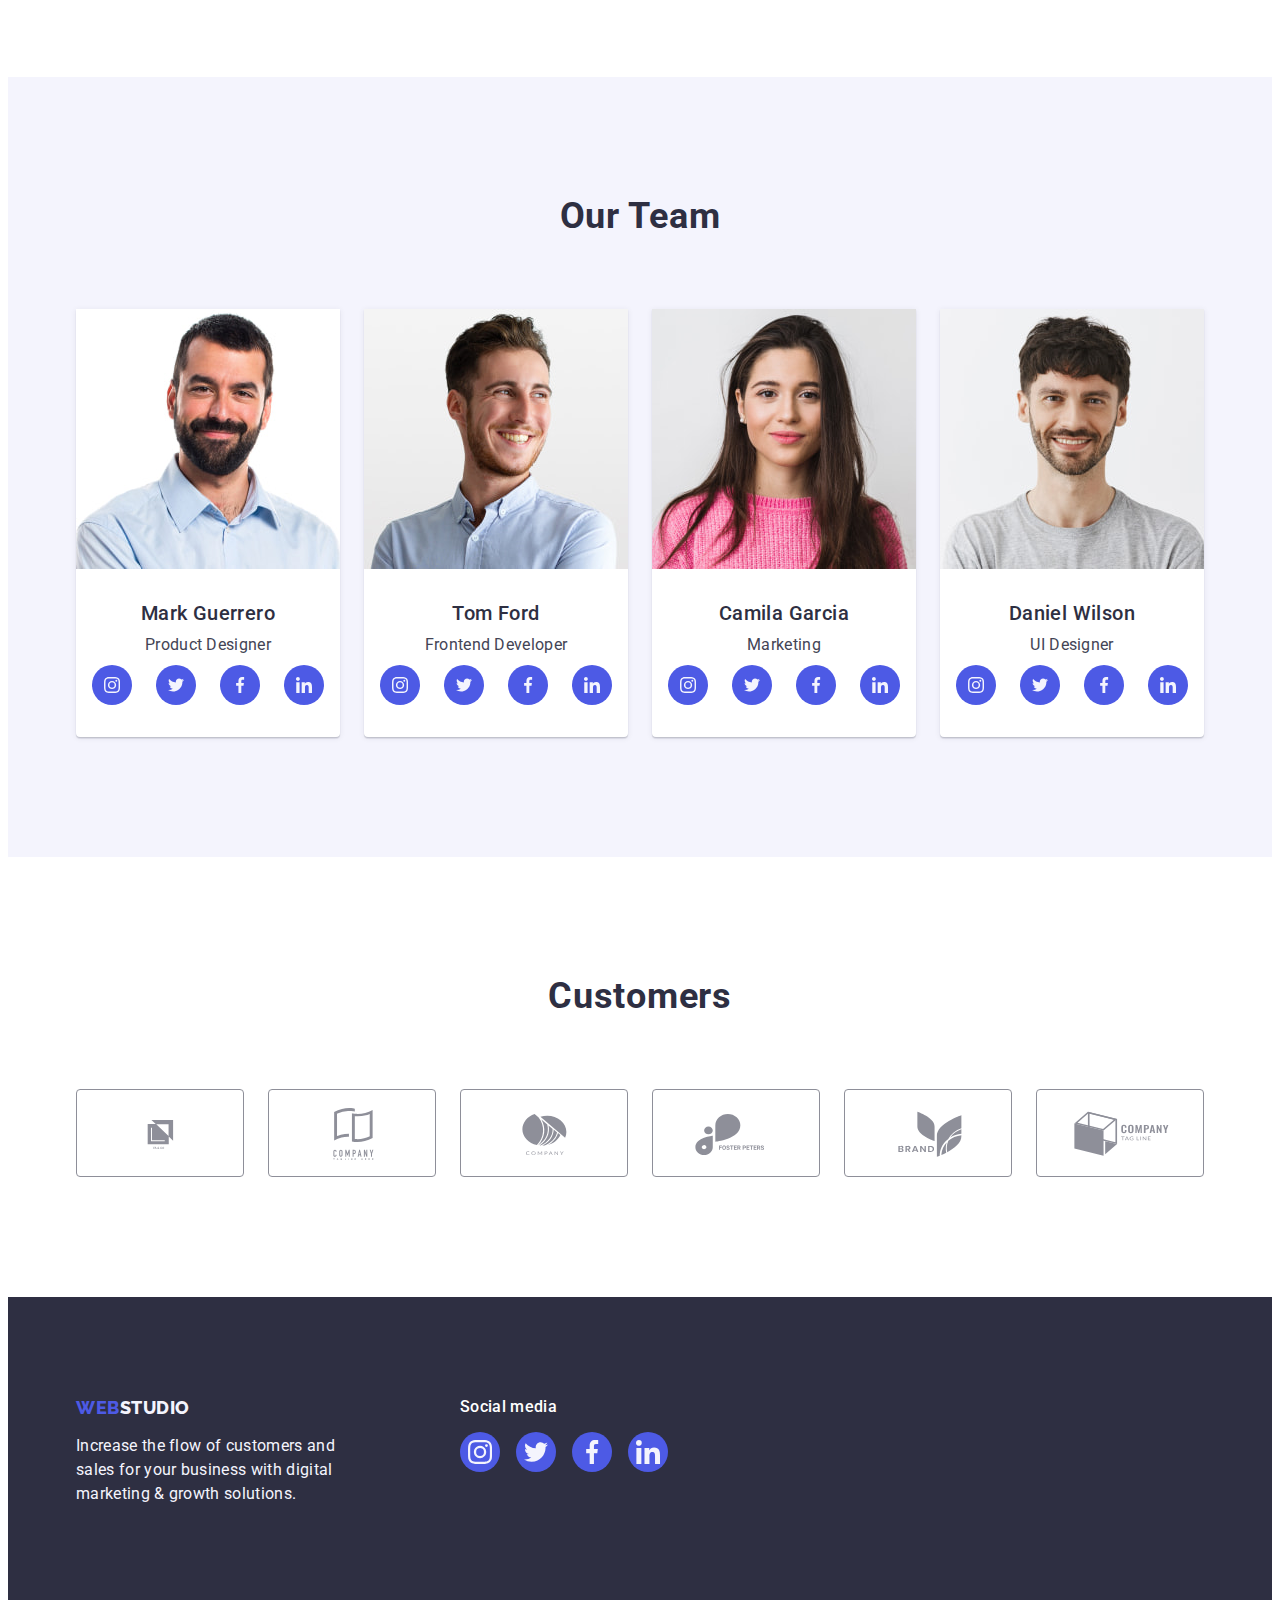
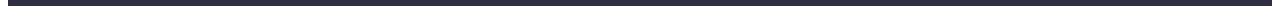
==== commit 27fca04f: "hw4" ====
--- a/index.html
+++ b/index.html
@@ -70,24 +70,44 @@
           <h2 class="visually-hidden">Our features</h2>
           <ul class="main-feature-list list flex-container card-set">
             <li class="main-feature-item card-set-item">
+              <span class="main-feature-img flex-container">
+                <svg class="main-feature-icon" width="64" height="64">
+                  <use href="./images/icons.svg#icon-antenna-1"></use>
+                </svg>
+              </span>
               <h3 class="subtitle">Strategy</h3>
               <p class="subtitle-txt">
                 Our goal is to identify the business problem to walk away with the perfect and creative solution.
               </p>
             </li>
             <li class="main-feature-item card-set-item">
+              <span class="main-feature-img flex-container">
+                <svg class="main-feature-icon" width="64" height="64">
+                  <use href="./images/icons.svg#icon-clock-1"></use>
+                </svg>
+              </span>
               <h3 class="subtitle">Punctuality</h3>
               <p class="subtitle-txt">
                 Bring the key message to the brand's audience for the best price within the shortest possible time.
               </p>
             </li>
             <li class="main-feature-item card-set-item">
+              <span class="main-feature-img flex-container">
+                <svg class="main-feature-icon" width="64" height="64">
+                  <use href="./images/icons.svg#icon-diagram-1"></use>
+                </svg>
+              </span>
               <h3 class="subtitle">Diligence</h3>
               <p class="subtitle-txt">
                 Research and confirm brands that present the strongest digital growth opportunities and minimize risk.
               </p>
             </li>
             <li class="main-feature-item card-set-item">
+              <span class="main-feature-img flex-container">
+                <svg class="main-feature-icon" width="64" height="64">
+                  <use href="./images/icons.svg#icon-astronaut-1"></use>
+                </svg>
+              </span>
               <h3 class="subtitle">Technologies</h3>
               <p class="subtitle-txt">
                 Design practice focused on digital experiences. We bring forth a deep passion for problem-solving.
@@ -149,21 +169,34 @@
               <div class="team-card-txt">
                 <h3 class="subtitle main-team-name">Mark Guerrero</h3>
                 <p class="subtitle-txt main-team-text">Product Designer</p>
-                <ul class="team-soc-list list flex-container">
-                  <li class="team-soc-item">
-                    <svg>
-                      <use class=""></use>
-                    </svg>
-                    <a href="" class="team-soc-link link" target="_blank" rel="noopener noreferrer nofollow"></a>
-                  </li>
-                  <li class="team-soc-item">
-                    <a href="" class="team-soc-link link" target="_blank" rel="noopener noreferrer nofollow"></a>
-                  </li>
-                  <li class="team-soc-item">
-                    <a href="" class="team-soc-link link" target="_blank" rel="noopener noreferrer nofollow"></a>
-                  </li>
-                  <li class="team-soc-item">
-                    <a href="" class="team-soc-link link" target="_blank" rel="noopener noreferrer nofollow"></a>
+                <ul class="team-soc-list list">
+                  <li class="team-soc-item">
+                    <a href="" class="team-soc-link link" target="_blank" rel="noopener noreferrer nofollow">
+                      <svg class="team-soc-icons" width="16" height="16">
+                        <use href="./images/icons.svg#icon-instagram"></use>
+                      </svg>
+                    </a>
+                  </li>
+                  <li class="team-soc-item">
+                    <a href="" class="team-soc-link link" target="_blank" rel="noopener noreferrer nofollow">
+                      <svg class="team-soc-icons" width="16" height="16">
+                        <use href="./images/icons.svg#icon-twitter"></use>
+                      </svg>
+                    </a>
+                  </li>
+                  <li class="team-soc-item">
+                    <a href="" class="team-soc-link link" target="_blank" rel="noopener noreferrer nofollow">
+                      <svg class="team-soc-icons" width="16" height="16">
+                        <use href="./images/icons.svg#icon-facebook"></use>
+                      </svg>
+                    </a>
+                  </li>
+                  <li class="team-soc-item">
+                    <a href="" class="team-soc-link link" target="_blank" rel="noopener noreferrer nofollow">
+                      <svg class="team-soc-icons" width="16" height="16">
+                        <use href="./images/icons.svg#icon-linkedin"></use>
+                      </svg>
+                    </a>
                   </li>
                 </ul>
               </div>
@@ -179,18 +212,34 @@
               <div class="team-card-txt">
                 <h3 class="subtitle main-team-name">Tom Ford</h3>
                 <p class="subtitle-txt main-team-text">Frontend Developer</p>
-                <ul class="team-soc-list list flex-container">
-                  <li class="team-soc-item">
-                    <a href="" class="team-soc-link link" target="_blank" rel="noopener noreferrer nofollow"></a>
-                  </li>
-                  <li class="team-soc-item">
-                    <a href="" class="team-soc-link link" target="_blank" rel="noopener noreferrer nofollow"></a>
-                  </li>
-                  <li class="team-soc-item">
-                    <a href="" class="team-soc-link link" target="_blank" rel="noopener noreferrer nofollow"></a>
-                  </li>
-                  <li class="team-soc-item">
-                    <a href="" class="team-soc-link link" target="_blank" rel="noopener noreferrer nofollow"></a>
+                <ul class="team-soc-list list">
+                  <li class="team-soc-item">
+                    <a href="" class="team-soc-link link" target="_blank" rel="noopener noreferrer nofollow">
+                      <svg class="team-soc-icons" width="16" height="16">
+                        <use href="./images/icons.svg#icon-instagram"></use>
+                      </svg>
+                    </a>
+                  </li>
+                  <li class="team-soc-item">
+                    <a href="" class="team-soc-link link" target="_blank" rel="noopener noreferrer nofollow"
+                      ><svg class="team-soc-icons" width="16" height="16">
+                        <use href="./images/icons.svg#icon-twitter"></use>
+                      </svg>
+                    </a>
+                  </li>
+                  <li class="team-soc-item">
+                    <a href="" class="team-soc-link link" target="_blank" rel="noopener noreferrer nofollow">
+                      <svg class="team-soc-icons" width="16" height="16">
+                        <use href="./images/icons.svg#icon-facebook"></use>
+                      </svg>
+                    </a>
+                  </li>
+                  <li class="team-soc-item">
+                    <a href="" class="team-soc-link link" target="_blank" rel="noopener noreferrer nofollow">
+                      <svg class="team-soc-icons" width="16" height="16">
+                        <use href="./images/icons.svg#icon-linkedin"></use>
+                      </svg>
+                    </a>
                   </li>
                 </ul>
               </div>
@@ -200,18 +249,34 @@
               <div class="team-card-txt">
                 <h3 class="subtitle main-team-name">Camila Garcia</h3>
                 <p class="subtitle-txt main-team-text">Marketing</p>
-                <ul class="team-soc-list list flex-container">
-                  <li class="team-soc-item">
-                    <a href="" class="team-soc-link link" target="_blank" rel="noopener noreferrer nofollow"></a>
-                  </li>
-                  <li class="team-soc-item">
-                    <a href="" class="team-soc-link link" target="_blank" rel="noopener noreferrer nofollow"></a>
-                  </li>
-                  <li class="team-soc-item">
-                    <a href="" class="team-soc-link link" target="_blank" rel="noopener noreferrer nofollow"></a>
-                  </li>
-                  <li class="team-soc-item">
-                    <a href="" class="team-soc-link link" target="_blank" rel="noopener noreferrer nofollow"></a>
+                <ul class="team-soc-list list">
+                  <li class="team-soc-item">
+                    <a href="" class="team-soc-link link" target="_blank" rel="noopener noreferrer nofollow">
+                      <svg class="team-soc-icons" width="16" height="16">
+                        <use href="./images/icons.svg#icon-instagram"></use>
+                      </svg>
+                    </a>
+                  </li>
+                  <li class="team-soc-item">
+                    <a href="" class="team-soc-link link" target="_blank" rel="noopener noreferrer nofollow"
+                      ><svg class="team-soc-icons" width="16" height="16">
+                        <use href="./images/icons.svg#icon-twitter"></use>
+                      </svg>
+                    </a>
+                  </li>
+                  <li class="team-soc-item">
+                    <a href="" class="team-soc-link link" target="_blank" rel="noopener noreferrer nofollow">
+                      <svg class="team-soc-icons" width="16" height="16">
+                        <use href="./images/icons.svg#icon-facebook"></use>
+                      </svg>
+                    </a>
+                  </li>
+                  <li class="team-soc-item">
+                    <a href="" class="team-soc-link link" target="_blank" rel="noopener noreferrer nofollow"
+                      ><svg class="team-soc-icons" width="16" height="16">
+                        <use href="./images/icons.svg#icon-linkedin"></use>
+                      </svg>
+                    </a>
                   </li>
                 </ul>
               </div>
@@ -221,18 +286,34 @@
               <div class="team-card-txt">
                 <h3 class="subtitle main-team-name">Daniel Wilson</h3>
                 <p class="subtitle-txt main-team-text">UI Designer</p>
-                <ul class="team-soc-list list flex-container">
-                  <li class="team-soc-item">
-                    <a href="" class="team-soc-link link" target="_blank" rel="noopener noreferrer nofollow"></a>
-                  </li>
-                  <li class="team-soc-item">
-                    <a href="" class="team-soc-link link" target="_blank" rel="noopener noreferrer nofollow"></a>
-                  </li>
-                  <li class="team-soc-item">
-                    <a href="" class="team-soc-link link" target="_blank" rel="noopener noreferrer nofollow"></a>
-                  </li>
-                  <li class="team-soc-item">
-                    <a href="" class="team-soc-link link" target="_blank" rel="noopener noreferrer nofollow"></a>
+                <ul class="team-soc-list list">
+                  <li class="team-soc-item">
+                    <a href="" class="team-soc-link link" target="_blank" rel="noopener noreferrer nofollow">
+                      <svg class="team-soc-icons" width="16" height="16">
+                        <use href="./images/icons.svg#icon-instagram"></use>
+                      </svg>
+                    </a>
+                  </li>
+                  <li class="team-soc-item">
+                    <a href="" class="team-soc-link link" target="_blank" rel="noopener noreferrer nofollow">
+                      <svg class="team-soc-icons" width="16" height="16">
+                        <use href="./images/icons.svg#icon-twitter"></use>
+                      </svg>
+                    </a>
+                  </li>
+                  <li class="team-soc-item">
+                    <a href="" class="team-soc-link link" target="_blank" rel="noopener noreferrer nofollow">
+                      <svg class="team-soc-icons" width="16" height="16">
+                        <use href="./images/icons.svg#icon-facebook"></use>
+                      </svg>
+                    </a>
+                  </li>
+                  <li class="team-soc-item">
+                    <a href="" class="team-soc-link link" target="_blank" rel="noopener noreferrer nofollow">
+                      <svg class="team-soc-icons" width="16" height="16">
+                        <use href="./images/icons.svg#icon-linkedin"></use>
+                      </svg>
+                    </a>
                   </li>
                 </ul>
               </div>
@@ -240,15 +321,89 @@
           </ul>
         </div>
       </section>
+
+      <!-- customer section -->
+      <section class="main-cust section">
+        <div class="container">
+          <h2 class="main-cust-title section-title">Customers</h2>
+          <ul class="main-cust-list list flex-container">
+            <li class="main-cust-item">
+              <svg class="main-cust-icon" width="104" height="56">
+                <use href="./images/icons.svg#icon-Client-1"></use>
+              </svg>
+            </li>
+            <li class="main-cust-item">
+              <svg class="main-cust-icon" width="104" height="56">
+                <use href="./images/icons.svg#icon-Client-2"></use>
+              </svg>
+            </li>
+            <li class="main-cust-item">
+              <svg class="main-cust-icon" width="104" height="56">
+                <use href="./images/icons.svg#icon-Client-3"></use>
+              </svg>
+            </li>
+            <li class="main-cust-item">
+              <svg class="main-cust-icon" width="104" height="56">
+                <use href="./images/icons.svg#icon-Client-4"></use>
+              </svg>
+            </li>
+            <li class="main-cust-item">
+              <svg class="main-cust-icon" width="104" height="56">
+                <use href="./images/icons.svg#icon-Client-5"></use>
+              </svg>
+            </li>
+            <li class="main-cust-item">
+              <svg class="main-cust-icon" width="104" height="56">
+                <use href="./images/icons.svg#icon-Client-6"></use>
+              </svg>
+            </li>
+          </ul>
+        </div>
+      </section>
     </main>
 
     <!-- footer section -->
     <footer class="footer">
-      <div class="container">
-        <a class="logo link footer-logo" href="./index.html">Web<span class="logo-web logo-light">Studio</span></a>
-        <p class="footer-text subtitle-txt">
-          Increase the flow of customers and sales for your business with digital marketing & growth solutions.
-        </p>
+      <div class="footer-container container flex-container">
+        <div class="footer-txt">
+          <a class="logo link footer-logo" href="./index.html">Web<span class="logo-web logo-light">Studio</span></a>
+          <p class="footer-text subtitle-txt">
+            Increase the flow of customers and sales for your business with digital marketing & growth solutions.
+          </p>
+        </div>
+        <div class="footer-soc-media">
+          <p class="footer-soc-txt">Social media</p>
+          <ul class="footer-soc-list list flex-container">
+            <li class="footer-soc-item">
+              <a href="" class="footer-soc-link link" target="_blank" rel="noopener noreferrer nofollow">
+                <svg class="footer-soc-icon" width="24" height="24">
+                  <use href="./images/icons.svg#icon-instagram"></use>
+                </svg>
+              </a>
+            </li>
+            <li class="footer-soc-item">
+              <a href="" class="footer-soc-link link" target="_blank" rel="noopener noreferrer nofollow">
+                <svg class="footer-soc-icon" width="24" height="24">
+                  <use href="./images/icons.svg#icon-twitter"></use>
+                </svg>
+              </a>
+            </li>
+            <li class="footer-soc-item">
+              <a href="" class="footer-soc-link link" target="_blank" rel="noopener noreferrer nofollow">
+                <svg class="footer-soc-icon" width="24" height="24">
+                  <use href="./images/icons.svg#icon-facebook"></use>
+                </svg>
+              </a>
+            </li>
+            <li class="footer-soc-item">
+              <a href="" class="footer-soc-link link" target="_blank" rel="noopener noreferrer nofollow">
+                <svg class="footer-soc-icon" width="24" height="24">
+                  <use href="./images/icons.svg#icon-linkedin"></use>
+                </svg>
+              </a>
+            </li>
+          </ul>
+        </div>
       </div>
     </footer>
   </body>
--- a/css/styles.css
+++ b/css/styles.css
@@ -156,15 +156,7 @@
   line-height: 1.5;
   letter-spacing: 0.02em;
 }
-/* .button-text {
-  font-size: 16px;
-  font-weight: 500;
-  line-height: 1.5;
-  letter-spacing: 0.04em;
-  text-decoration: none;
-  text-transform: none;
-  color: var(--color-white);
-} */
+
 .small-text {
   font-size: 12px;
   line-height: 1.16;
@@ -292,6 +284,16 @@
 .main-feature-item {
   --items: 4;
 }
+.main-feature-img {
+  width: 264px;
+  height: 112px;
+  background-color: var(--color-cloud);
+  border-radius: 4px;
+  margin-bottom: 8px;
+  align-items: center;
+  justify-content: center;
+}
+
 /* Service section */
 .main-service {
   padding-top: 0;
@@ -327,18 +329,41 @@
 }
 .team-soc-item {
   width: 40px;
-  height: 44px;
-  background-color: var(--color-iris);
-  border-radius: 50%;
+  height: 40px;
 }
 .team-soc-link {
   width: 100%;
   height: 100%;
-  display: block;
-}
+  display: flex;
+  background-color: var(--color-iris);
+  border-radius: 50%;
+  align-items: center;
+  justify-content: center;
+}
+/* .team-soc-icons {
+} */
 .team-card-txt {
   padding: 32px 16px;
   text-align: center;
+}
+
+/* Customer section */
+
+.main-cust-list {
+  align-items: center;
+  justify-content: center;
+  gap: 24px;
+}
+.main-cust-item {
+  display: flex;
+  align-items: center;
+  justify-content: center;
+  width: 168px;
+  height: 88px;
+  border: 1px solid #8e8f99;
+  border-radius: 4px;
+}
+.main-cust-icon {
 }
 /* Footer styles */
 .footer {
@@ -349,11 +374,42 @@
   color: var(--color-cloud);
   width: 264px;
 }
-
+.footer-container {
+  gap: 120px;
+  align-items: start;
+}
 .footer-logo {
   display: inline-block;
   margin: 0 0 16px 0;
   padding: 0;
+}
+.footer-soc-media {
+}
+.footer-soc-txt {
+  /* line-height: 24px; */
+  font-weight: 500;
+  letter-spacing: 0.02em;
+  color: var(--color-white);
+  margin-bottom: 16px;
+}
+.footer-soc-list {
+  justify-content: center;
+  gap: 16px;
+}
+.footer-soc-item {
+  width: 40px;
+  height: 40px;
+}
+.footer-soc-link {
+  width: 100%;
+  height: 100%;
+  display: flex;
+  background-color: var(--color-iris);
+  border-radius: 50%;
+  align-items: center;
+  justify-content: center;
+}
+.footer-soc-icon {
 }
 /**
   |============================
@@ -389,9 +445,10 @@
   gap: 24px;
   row-gap: 48px;
 }
-/* .pfl-row-item {
+.pfl-row-item:hover .pfl-row-item:focus {
+  box-shadow: 0px 1px 6px rgba(46, 47, 66, 0.08), 0px 1px 1px rgba(46, 47, 66, 0.16), 0px 2px 1px rgba(46, 47, 66, 0.08);
   border: 1px solid #e7e9fc;
-} */
+}
 .row-text-container {
   padding: 32px 16px;
   border: 1px solid #e7e9fc;
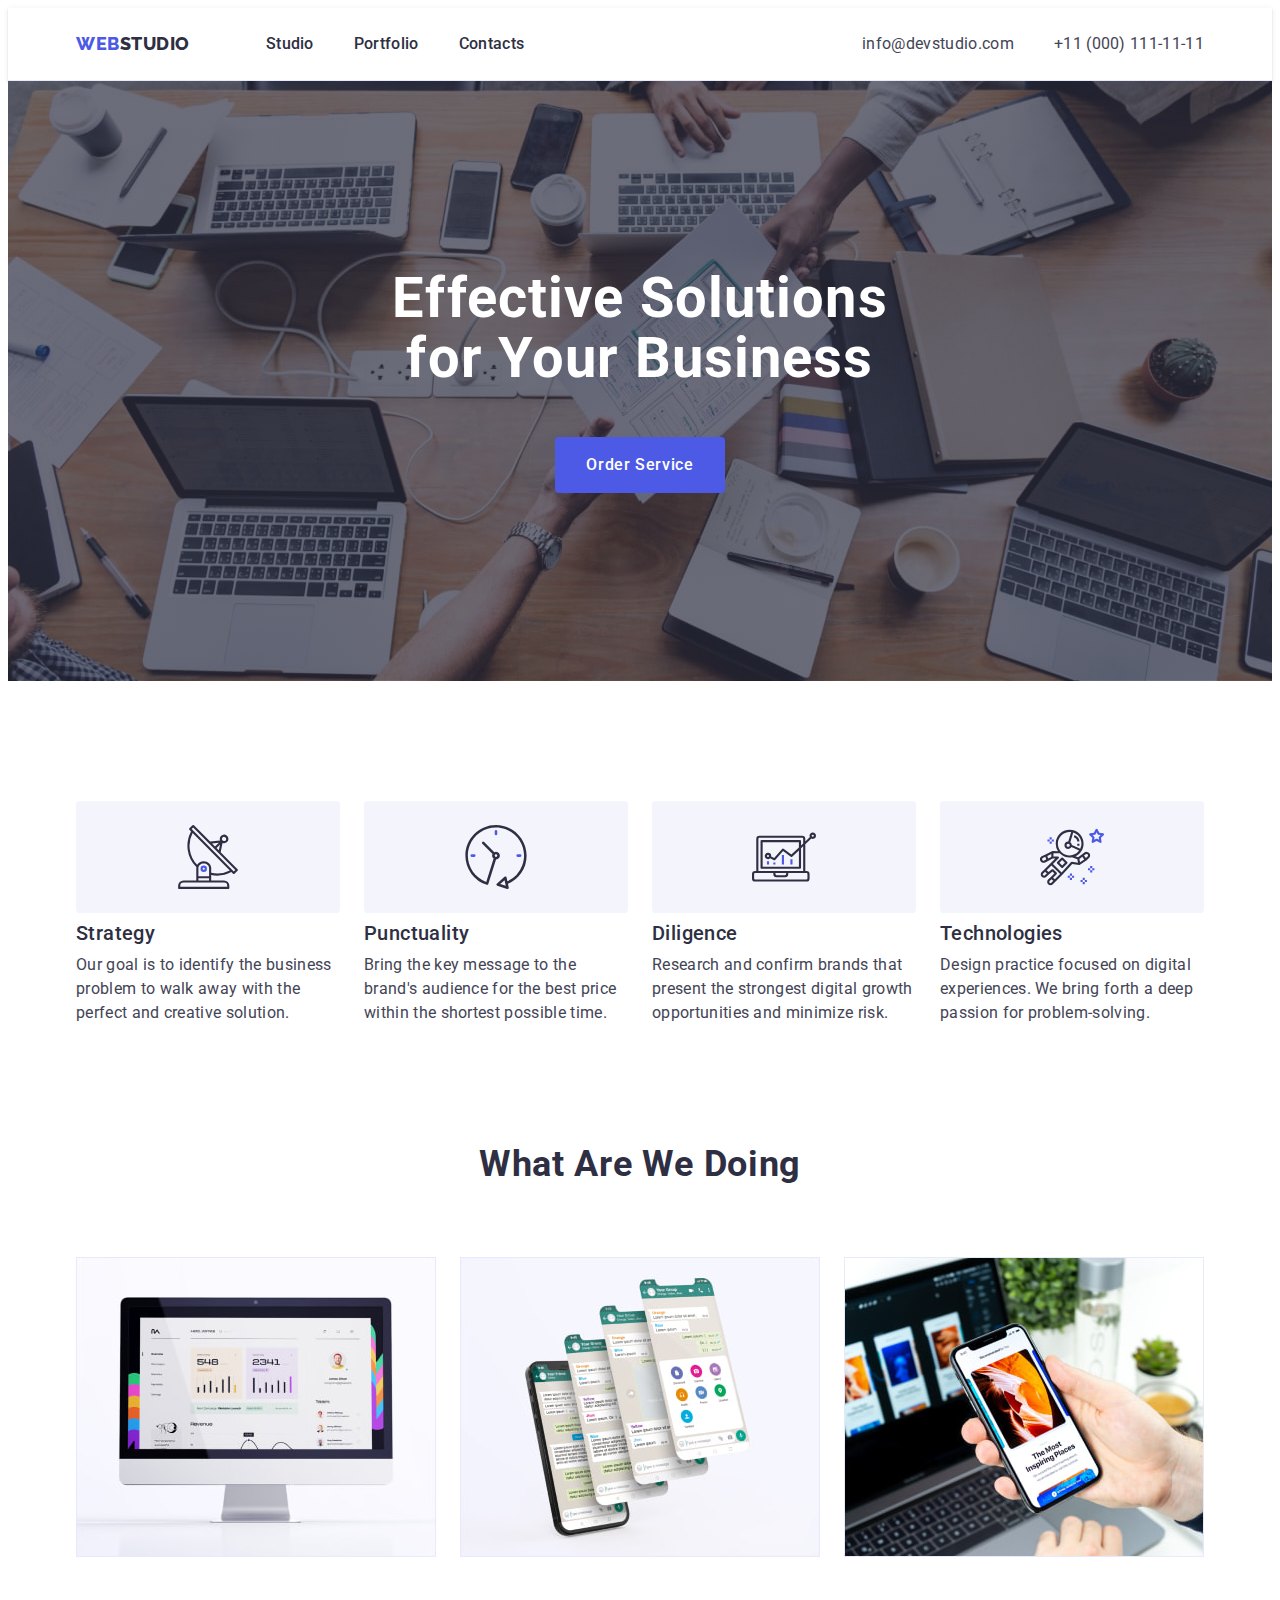
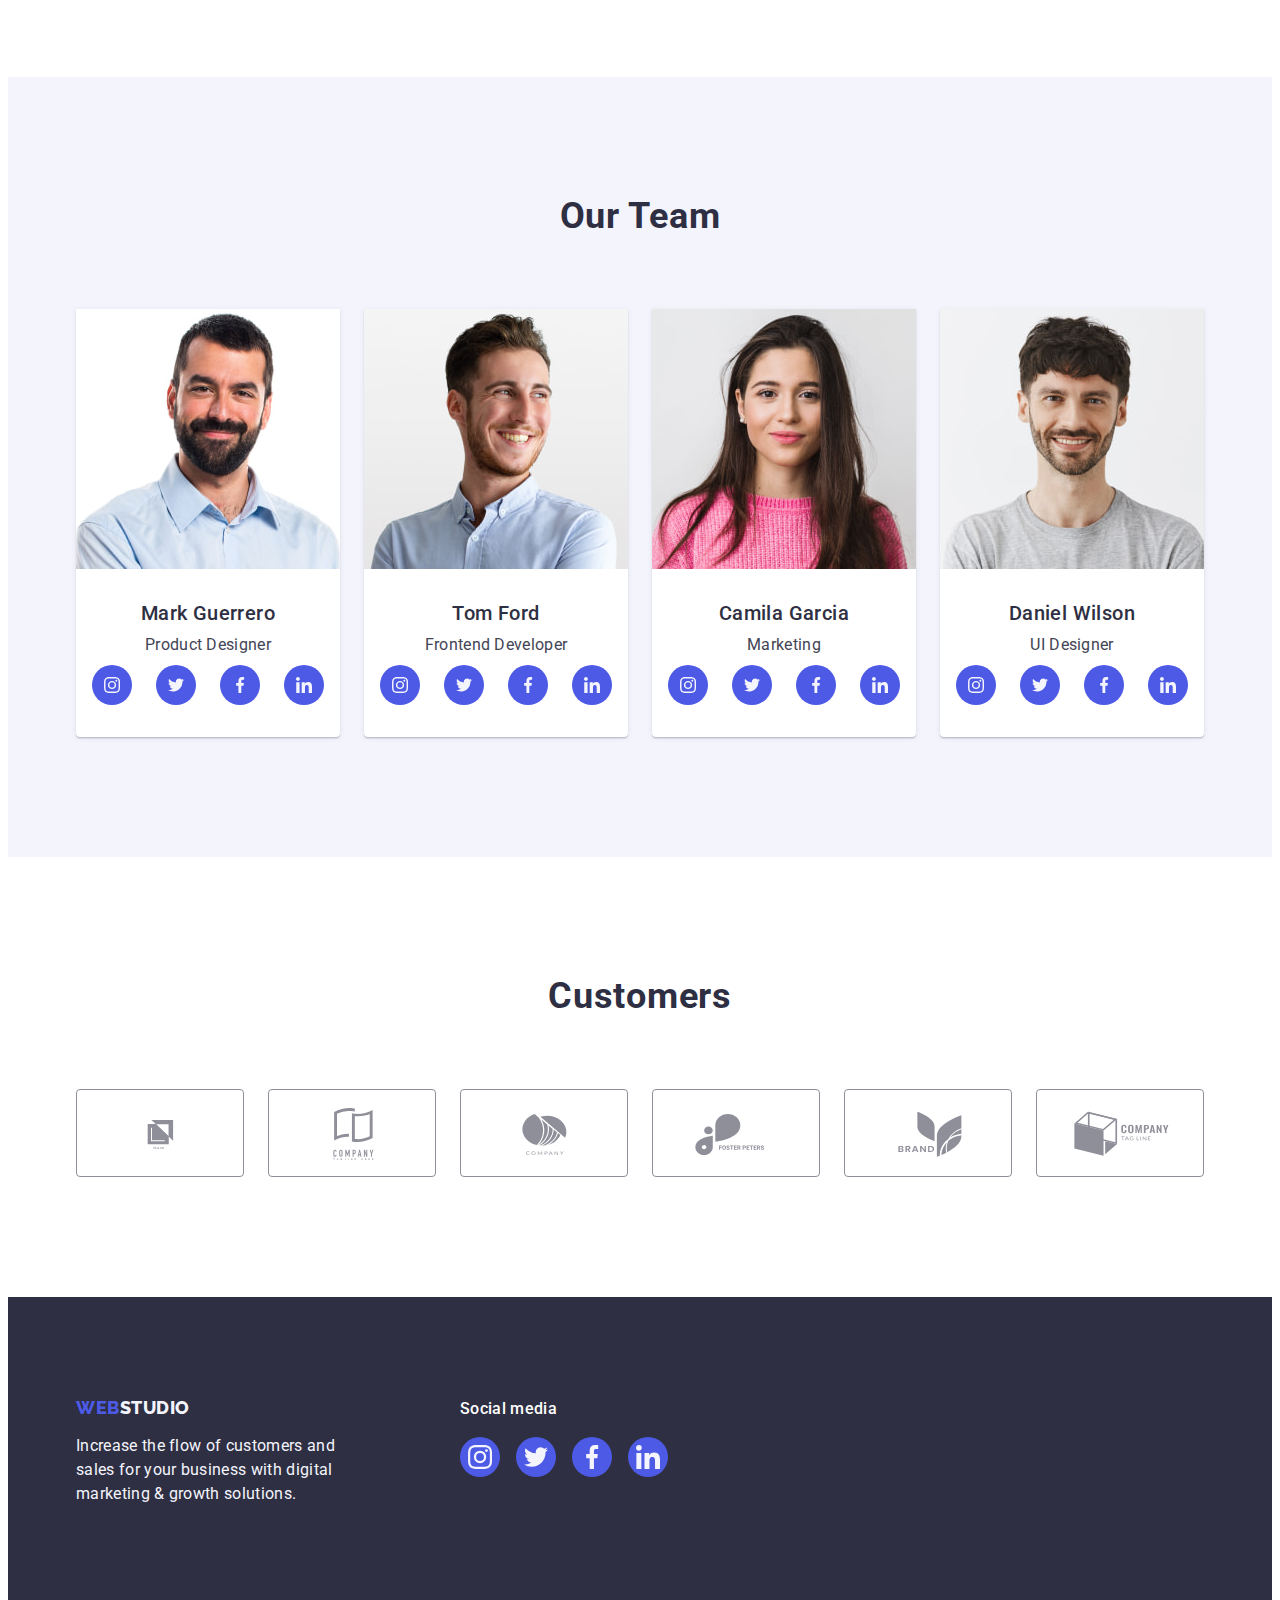
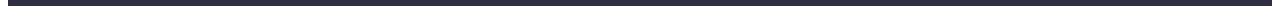
==== commit adeafc47: "hw4 last edition 2.0" ====
--- a/index.html
+++ b/index.html
@@ -70,44 +70,44 @@
           <h2 class="visually-hidden">Our features</h2>
           <ul class="main-feature-list list flex-container card-set">
             <li class="main-feature-item card-set-item">
-              <span class="main-feature-img flex-container">
-                <svg class="main-feature-icon" width="64" height="64">
+              <div class="main-feature-img flex-container">
+                <svg class="main-feature-icon" width="64px" height="64px">
                   <use href="./images/icons.svg#icon-antenna-1"></use>
                 </svg>
-              </span>
+              </div>
               <h3 class="subtitle">Strategy</h3>
               <p class="subtitle-txt">
                 Our goal is to identify the business problem to walk away with the perfect and creative solution.
               </p>
             </li>
             <li class="main-feature-item card-set-item">
-              <span class="main-feature-img flex-container">
-                <svg class="main-feature-icon" width="64" height="64">
+              <div class="main-feature-img flex-container">
+                <svg class="main-feature-icon" width="64px" height="64px">
                   <use href="./images/icons.svg#icon-clock-1"></use>
                 </svg>
-              </span>
+              </div>
               <h3 class="subtitle">Punctuality</h3>
               <p class="subtitle-txt">
                 Bring the key message to the brand's audience for the best price within the shortest possible time.
               </p>
             </li>
             <li class="main-feature-item card-set-item">
-              <span class="main-feature-img flex-container">
-                <svg class="main-feature-icon" width="64" height="64">
+              <div class="main-feature-img flex-container">
+                <svg class="main-feature-icon" width="64px" height="64px">
                   <use href="./images/icons.svg#icon-diagram-1"></use>
                 </svg>
-              </span>
+              </div>
               <h3 class="subtitle">Diligence</h3>
               <p class="subtitle-txt">
                 Research and confirm brands that present the strongest digital growth opportunities and minimize risk.
               </p>
             </li>
             <li class="main-feature-item card-set-item">
-              <span class="main-feature-img flex-container">
-                <svg class="main-feature-icon" width="64" height="64">
+              <div class="main-feature-img flex-container">
+                <svg class="main-feature-icon" width="64px" height="64px">
                   <use href="./images/icons.svg#icon-astronaut-1"></use>
                 </svg>
-              </span>
+              </div>
               <h3 class="subtitle">Technologies</h3>
               <p class="subtitle-txt">
                 Design practice focused on digital experiences. We bring forth a deep passion for problem-solving.
@@ -158,7 +158,7 @@
         <div class="container">
           <h2 class="section-title main-team-title">Our Team</h2>
           <ul class="main-team-list list flex-container">
-            <li class="main-team-item">
+            <li class="main-team-item card-set-item">
               <img
                 class="main-team-img img"
                 src="./images/team/img-1.jpg"
@@ -172,28 +172,28 @@
                 <ul class="team-soc-list list">
                   <li class="team-soc-item">
                     <a href="" class="team-soc-link link" target="_blank" rel="noopener noreferrer nofollow">
-                      <svg class="team-soc-icons" width="16" height="16">
+                      <svg class="team-soc-icon" width="16" height="16">
                         <use href="./images/icons.svg#icon-instagram"></use>
                       </svg>
                     </a>
                   </li>
                   <li class="team-soc-item">
                     <a href="" class="team-soc-link link" target="_blank" rel="noopener noreferrer nofollow">
-                      <svg class="team-soc-icons" width="16" height="16">
+                      <svg class="team-soc-icon" width="16" height="16">
                         <use href="./images/icons.svg#icon-twitter"></use>
                       </svg>
                     </a>
                   </li>
                   <li class="team-soc-item">
                     <a href="" class="team-soc-link link" target="_blank" rel="noopener noreferrer nofollow">
-                      <svg class="team-soc-icons" width="16" height="16">
+                      <svg class="team-soc-icon" width="16" height="16">
                         <use href="./images/icons.svg#icon-facebook"></use>
                       </svg>
                     </a>
                   </li>
                   <li class="team-soc-item">
                     <a href="" class="team-soc-link link" target="_blank" rel="noopener noreferrer nofollow">
-                      <svg class="team-soc-icons" width="16" height="16">
+                      <svg class="team-soc-icon" width="16" height="16">
                         <use href="./images/icons.svg#icon-linkedin"></use>
                       </svg>
                     </a>
@@ -201,7 +201,7 @@
                 </ul>
               </div>
             </li>
-            <li class="main-team-item">
+            <li class="main-team-item card-set-item">
               <img
                 class="main-team-img img"
                 src="./images/team/img-2.jpg"
@@ -215,28 +215,28 @@
                 <ul class="team-soc-list list">
                   <li class="team-soc-item">
                     <a href="" class="team-soc-link link" target="_blank" rel="noopener noreferrer nofollow">
-                      <svg class="team-soc-icons" width="16" height="16">
+                      <svg class="team-soc-icon" width="16" height="16">
                         <use href="./images/icons.svg#icon-instagram"></use>
                       </svg>
                     </a>
                   </li>
                   <li class="team-soc-item">
                     <a href="" class="team-soc-link link" target="_blank" rel="noopener noreferrer nofollow"
-                      ><svg class="team-soc-icons" width="16" height="16">
+                      ><svg class="team-soc-icon" width="16" height="16">
                         <use href="./images/icons.svg#icon-twitter"></use>
                       </svg>
                     </a>
                   </li>
                   <li class="team-soc-item">
                     <a href="" class="team-soc-link link" target="_blank" rel="noopener noreferrer nofollow">
-                      <svg class="team-soc-icons" width="16" height="16">
+                      <svg class="team-soc-icon" width="16" height="16">
                         <use href="./images/icons.svg#icon-facebook"></use>
                       </svg>
                     </a>
                   </li>
                   <li class="team-soc-item">
                     <a href="" class="team-soc-link link" target="_blank" rel="noopener noreferrer nofollow">
-                      <svg class="team-soc-icons" width="16" height="16">
+                      <svg class="team-soc-icon" width="16" height="16">
                         <use href="./images/icons.svg#icon-linkedin"></use>
                       </svg>
                     </a>
@@ -244,7 +244,7 @@
                 </ul>
               </div>
             </li>
-            <li class="main-team-item">
+            <li class="main-team-item card-set-item">
               <img class="main-team-img img" src="./images/team/img-3.jpg" alt="Marketer" width="264" height="260" />
               <div class="team-card-txt">
                 <h3 class="subtitle main-team-name">Camila Garcia</h3>
@@ -252,28 +252,28 @@
                 <ul class="team-soc-list list">
                   <li class="team-soc-item">
                     <a href="" class="team-soc-link link" target="_blank" rel="noopener noreferrer nofollow">
-                      <svg class="team-soc-icons" width="16" height="16">
+                      <svg class="team-soc-icon" width="16" height="16">
                         <use href="./images/icons.svg#icon-instagram"></use>
                       </svg>
                     </a>
                   </li>
                   <li class="team-soc-item">
                     <a href="" class="team-soc-link link" target="_blank" rel="noopener noreferrer nofollow"
-                      ><svg class="team-soc-icons" width="16" height="16">
+                      ><svg class="team-soc-icon" width="16" height="16">
                         <use href="./images/icons.svg#icon-twitter"></use>
                       </svg>
                     </a>
                   </li>
                   <li class="team-soc-item">
                     <a href="" class="team-soc-link link" target="_blank" rel="noopener noreferrer nofollow">
-                      <svg class="team-soc-icons" width="16" height="16">
+                      <svg class="team-soc-icon" width="16" height="16">
                         <use href="./images/icons.svg#icon-facebook"></use>
                       </svg>
                     </a>
                   </li>
                   <li class="team-soc-item">
                     <a href="" class="team-soc-link link" target="_blank" rel="noopener noreferrer nofollow"
-                      ><svg class="team-soc-icons" width="16" height="16">
+                      ><svg class="team-soc-icon" width="16" height="16">
                         <use href="./images/icons.svg#icon-linkedin"></use>
                       </svg>
                     </a>
@@ -281,7 +281,7 @@
                 </ul>
               </div>
             </li>
-            <li class="main-team-item">
+            <li class="main-team-item card-set-item">
               <img class="main-team-img img" src="./images/team/img-4.jpg" alt="UI Designer" width="264" height="260" />
               <div class="team-card-txt">
                 <h3 class="subtitle main-team-name">Daniel Wilson</h3>
@@ -289,28 +289,28 @@
                 <ul class="team-soc-list list">
                   <li class="team-soc-item">
                     <a href="" class="team-soc-link link" target="_blank" rel="noopener noreferrer nofollow">
-                      <svg class="team-soc-icons" width="16" height="16">
+                      <svg class="team-soc-icon" width="16" height="16">
                         <use href="./images/icons.svg#icon-instagram"></use>
                       </svg>
                     </a>
                   </li>
                   <li class="team-soc-item">
                     <a href="" class="team-soc-link link" target="_blank" rel="noopener noreferrer nofollow">
-                      <svg class="team-soc-icons" width="16" height="16">
+                      <svg class="team-soc-icon" width="16" height="16">
                         <use href="./images/icons.svg#icon-twitter"></use>
                       </svg>
                     </a>
                   </li>
                   <li class="team-soc-item">
                     <a href="" class="team-soc-link link" target="_blank" rel="noopener noreferrer nofollow">
-                      <svg class="team-soc-icons" width="16" height="16">
+                      <svg class="team-soc-icon" width="16" height="16">
                         <use href="./images/icons.svg#icon-facebook"></use>
                       </svg>
                     </a>
                   </li>
                   <li class="team-soc-item">
                     <a href="" class="team-soc-link link" target="_blank" rel="noopener noreferrer nofollow">
-                      <svg class="team-soc-icons" width="16" height="16">
+                      <svg class="team-soc-icon" width="16" height="16">
                         <use href="./images/icons.svg#icon-linkedin"></use>
                       </svg>
                     </a>
@@ -328,34 +328,46 @@
           <h2 class="main-cust-title section-title">Customers</h2>
           <ul class="main-cust-list list flex-container">
             <li class="main-cust-item">
-              <svg class="main-cust-icon" width="104" height="56">
-                <use href="./images/icons.svg#icon-Client-1"></use>
-              </svg>
-            </li>
-            <li class="main-cust-item">
-              <svg class="main-cust-icon" width="104" height="56">
-                <use href="./images/icons.svg#icon-Client-2"></use>
-              </svg>
-            </li>
-            <li class="main-cust-item">
-              <svg class="main-cust-icon" width="104" height="56">
-                <use href="./images/icons.svg#icon-Client-3"></use>
-              </svg>
-            </li>
-            <li class="main-cust-item">
-              <svg class="main-cust-icon" width="104" height="56">
-                <use href="./images/icons.svg#icon-Client-4"></use>
-              </svg>
-            </li>
-            <li class="main-cust-item">
-              <svg class="main-cust-icon" width="104" height="56">
-                <use href="./images/icons.svg#icon-Client-5"></use>
-              </svg>
-            </li>
-            <li class="main-cust-item">
-              <svg class="main-cust-icon" width="104" height="56">
-                <use href="./images/icons.svg#icon-Client-6"></use>
-              </svg>
+              <a href="" class="main-cust-link" target="_blank" rel="noopener noreferrer nofollow">
+                <svg class="main-cust-icon" width="104px" height="56px">
+                  <use href="./images/icons.svg#icon-Client-1"></use>
+                </svg>
+              </a>
+            </li>
+            <li class="main-cust-item">
+              <a href="" class="main-cust-link" target="_blank" rel="noopener noreferrer nofollow">
+                <svg class="main-cust-icon" width="104px" height="56px">
+                  <use href="./images/icons.svg#icon-Client-2"></use>
+                </svg>
+              </a>
+            </li>
+            <li class="main-cust-item">
+              <a href="" class="main-cust-link" target="_blank" rel="noopener noreferrer nofollow">
+                <svg class="main-cust-icon" width="104px" height="56px">
+                  <use href="./images/icons.svg#icon-Client-3"></use>
+                </svg>
+              </a>
+            </li>
+            <li class="main-cust-item">
+              <a href="" class="main-cust-link" target="_blank" rel="noopener noreferrer nofollow">
+                <svg class="main-cust-icon" width="104px" height="56px">
+                  <use href="./images/icons.svg#icon-Client-4"></use>
+                </svg>
+              </a>
+            </li>
+            <li class="main-cust-item">
+              <a href="" class="main-cust-link" target="_blank" rel="noopener noreferrer nofollow">
+                <svg class="main-cust-icon" width="104px" height="56px">
+                  <use href="./images/icons.svg#icon-Client-5"></use>
+                </svg>
+              </a>
+            </li>
+            <li class="main-cust-item">
+              <a href="" class="main-cust-link" target="_blank" rel="noopener noreferrer nofollow">
+                <svg class="main-cust-icon" width="104px" height="56px">
+                  <use href="./images/icons.svg#icon-Client-6"></use>
+                </svg>
+              </a>
             </li>
           </ul>
         </div>
--- a/css/styles.css
+++ b/css/styles.css
@@ -1,21 +1,25 @@
 html {
   box-sizing: border-box;
 }
+
 *,
 *::before,
 *::after {
   box-sizing: inherit;
 }
+
 /**
   |============================
   | NORMALIZE VS RESET
   |============================
 */
+
 img {
   display: block;
   max-width: 100%;
   height: auto;
 }
+
 h1,
 h2,
 h3,
@@ -26,11 +30,13 @@
 ul {
   margin: 0;
 }
+
 .list {
   list-style-type: none;
   padding: 0;
   margin: 0;
 }
+
 :root {
   /* Fonts */
   --primary-font: 'Roboto', sans-serif;
@@ -57,17 +63,20 @@
   --indent: 24px;
   --items: 3;
 }
+
 body {
   background-color: var(--color-white);
   font-size: 16px;
   font-family: var(--primary-font);
   color: var(--main-txt-cl);
 }
+
 /**
   |============================
   | Base styles
   |============================
 */
+
 .visually-hidden {
   position: absolute;
   width: 1px;
@@ -80,9 +89,11 @@
   clip: rect(0 0 0 0);
   overflow: hidden;
 }
+
 .section {
   padding: 120px 0;
 }
+
 .container {
   width: 1158px;
   margin: 0 auto;
@@ -90,13 +101,16 @@
   /* outline: 2px solid red;
   outline-offset: -2px; */
 }
+
 .link {
   text-decoration: none;
 }
+
 .link:hover,
 .link:focus {
   text-decoration: none;
 }
+
 .btn {
   font-family: inherit;
   cursor: pointer;
@@ -111,12 +125,14 @@
   /* box-shadow: 0px 4px 4px rgba(0, 0, 0, 0.15); */
   border-radius: 4px;
 }
+
 .btn:hover,
 .btn:focus {
   background-color: var(--color-ocean);
   box-shadow: 0px 3px 1px rgba(0, 0, 0, 0.1), 0px 2px 1px rgba(0, 0, 0, 0.08), 0px 2px 2px rgba(0, 0, 0, 0.12);
   border-radius: 4px;
 }
+
 .main-title {
   font-family: var(--primary-font);
   font-size: 56px;
@@ -126,6 +142,7 @@
   text-align: center;
   color: var(--main-title-cl);
 }
+
 .section-title {
   font-size: 36px;
   font-weight: 700;
@@ -136,6 +153,7 @@
   color: var(--color-navy-blue);
   margin-bottom: 72px;
 }
+
 .subtitle {
   margin-bottom: 8px;
   font-size: 20px;
@@ -144,12 +162,14 @@
   letter-spacing: 0.02em;
   color: var(--color-navy-blue);
 }
+
 .subtitle-txt {
   font-size: 16px;
   line-height: 1.5;
   letter-spacing: 0.02em;
   color: var(--color-slate);
 }
+
 .descr {
   font-size: 16px;
   font-weight: 500;
@@ -162,6 +182,7 @@
   line-height: 1.16;
   letter-spacing: 0.04em;
 }
+
 .logo {
   font-family: var(--secondary-font);
   font-weight: 800;
@@ -173,6 +194,7 @@
   color: var(--color-iris);
   padding: 24px 0;
 }
+
 .logo-web {
   color: var(--color-navy-blue);
 }
@@ -180,43 +202,55 @@
 .logo-light {
   color: var(--color-cloud);
 }
+
 /**
   |============================
   | Card set
   |============================
 */
+
 .card-set {
   display: flex;
   flex-wrap: wrap;
   gap: var(--indent);
 }
+
 .card-set-item {
   flex-basis: calc((100% - var(--indent) * (var(--items) - 1)) / var(--items));
 }
+
 /**
   |============================
   | Main page styles
   |============================
 */
+
 /* Header styles */
+
 .header {
   border-bottom: 1px solid #e7e9fc;
-}
+  box-shadow: 0px 2px 1px rgba(46, 47, 66, 0.08), 0px 1px 1px rgba(46, 47, 66, 0.16), 0px 1px 6px rgba(46, 47, 66, 0.08);
+}
+
 .flex-container {
   display: flex;
   align-items: center;
 }
+
 /* nav section */
+
 .header-nav {
   display: flex;
   align-items: center;
   margin-right: auto;
 }
+
 .header-nav-list {
   display: flex;
   align-items: center;
   gap: 40px;
 }
+
 .header-nav-link {
   font-family: var(--primary-font);
   font-weight: 500;
@@ -227,19 +261,23 @@
   display: block;
   padding: 24px 0;
 }
+
 .header-nav-link:hover,
 .header-nav-link:focus {
   color: var(--color-ocean);
 }
+
 /* contact section */
 .header-contact {
   font-style: normal;
 }
+
 .header-contact-list {
   display: flex;
   align-items: center;
   gap: 40px;
 }
+
 .contact {
   font-size: 16px;
   line-height: 1.5;
@@ -248,14 +286,23 @@
   padding: 24px 0;
   display: block;
 }
+
 .contact:hover,
 .contact:focus {
   color: var(--color-ocean);
 }
-/* Main styles */
+
+/**
+  |============================
+  | Main styles
+  |============================
+*/
+
 /* Hero section */
+
 .main-hero {
   background-color: var(--color-navy-blue);
+  max-width: 1440px;
   padding-top: 188px;
   padding-bottom: 188px;
   background-image: linear-gradient(rgba(46, 47, 66, 0.7), rgba(46, 47, 66, 0.7)), url(../images/hero-bg.jpg);
@@ -263,11 +310,13 @@
   background-position: center;
   background-size: cover;
 }
+
 .main-hero-title {
   max-width: 496px;
   margin: auto;
   margin-bottom: 48px;
 }
+
 .main-hero-btn {
   display: block;
   min-width: 169px;
@@ -276,16 +325,18 @@
   margin: 0 auto;
   border: none;
 }
+
 .btn-container {
   padding-bottom: 120px;
 }
+
 /* Feature section */
 
 .main-feature-item {
   --items: 4;
 }
+
 .main-feature-img {
-  width: 264px;
   height: 112px;
   background-color: var(--color-cloud);
   border-radius: 4px;
@@ -294,12 +345,19 @@
   justify-content: center;
 }
 
+/* .main-feature-icon {
+  width: 64px;
+  height: 64px;
+} */
+
 /* Service section */
+
 .main-service {
   padding-top: 0;
 }
 
 /* team section */
+
 .main-team {
   background-color: var(--color-cloud);
 }
@@ -308,29 +366,35 @@
   flex-wrap: wrap;
   gap: 24px;
 }
+
 .main-team-item {
   background-color: var(--color-white);
-  flex-basis: calc((100% - 3 * 24px) / 4);
+  flex-basis: calc((100% - 24px * 3) / 4);
   box-shadow: 0px 1px 6px rgba(46, 47, 66, 0.08), 0px 1px 1px rgba(46, 47, 66, 0.16), 0px 2px 1px rgba(46, 47, 66, 0.08);
   border-radius: 0px 0px 4px 4px;
 }
+
 .main-team-name {
   text-align: center;
   margin-bottom: 8px;
 }
+
 .main-team-text {
   text-align: center;
   margin-bottom: 8px;
 }
+
 .team-soc-list {
   display: flex;
   justify-content: center;
   gap: 24px;
 }
+
 .team-soc-item {
   width: 40px;
   height: 40px;
 }
+
 .team-soc-link {
   width: 100%;
   height: 100%;
@@ -340,8 +404,16 @@
   align-items: center;
   justify-content: center;
 }
-/* .team-soc-icons {
-} */
+
+.team-soc-link:hover,
+.team-soc-link:focus {
+  background-color: var(--color-ocean);
+}
+
+.team-soc-icon {
+  fill: var(--color-cloud);
+}
+
 .team-card-txt {
   padding: 32px 16px;
   text-align: center;
@@ -350,56 +422,86 @@
 /* Customer section */
 
 .main-cust-list {
+  display: flex;
   align-items: center;
   justify-content: center;
   gap: 24px;
 }
+
 .main-cust-item {
-  display: flex;
-  align-items: center;
-  justify-content: center;
-  width: 168px;
+  width: calc((100% - (24px * 5)) / 6);
   height: 88px;
+}
+
+.main-cust-link {
+  width: 100%;
+  height: 100%;
+  display: flex;
+  align-items: center;
+  justify-content: center;
+  color: #8e8f99;
   border: 1px solid #8e8f99;
   border-radius: 4px;
 }
+
+.main-cust-link:hover,
+.main-cust-link:focus {
+  border-color: var(--color-ocean);
+}
+
+.main-cust-link:hover .main-cust-icon,
+.main-cust-link:focus .main-cust-icon {
+  fill: var(--color-ocean);
+}
+
 .main-cust-icon {
-}
+  fill: currentColor;
+}
+
 /* Footer styles */
 .footer {
   background-color: var(--color-navy-blue);
   padding: 100px 0;
 }
+
 .footer-text {
   color: var(--color-cloud);
   width: 264px;
 }
+
 .footer-container {
-  gap: 120px;
-  align-items: start;
-}
+  display: flex;
+  align-items: baseline;
+}
+
+.footer-txt {
+  margin-right: 120px;
+}
+
 .footer-logo {
   display: inline-block;
   margin: 0 0 16px 0;
   padding: 0;
 }
-.footer-soc-media {
-}
+
 .footer-soc-txt {
-  /* line-height: 24px; */
+  line-height: 1.5;
   font-weight: 500;
   letter-spacing: 0.02em;
   color: var(--color-white);
   margin-bottom: 16px;
 }
+
 .footer-soc-list {
   justify-content: center;
   gap: 16px;
 }
+
 .footer-soc-item {
   width: 40px;
   height: 40px;
 }
+
 .footer-soc-link {
   width: 100%;
   height: 100%;
@@ -409,22 +511,34 @@
   align-items: center;
   justify-content: center;
 }
+
+.footer-soc-link:hover,
+.footer-soc-link:focus {
+  background-color: var(--color-green);
+}
+
 .footer-soc-icon {
-}
+  fill: var(--color-cloud);
+}
+
 /**
   |============================
   | Portfolio styles
   |============================
 */
+
 /* Portfolio main content styles */
+
 .pfl-section {
   padding: 96px 0 120px;
 }
+
 .pfl-filters-list {
   margin-bottom: 72px;
   gap: 24px;
   justify-content: center;
 }
+
 .filter-btn {
   background-color: var(--color-cloud);
   border: 1px solid var(--color-cornflower);
@@ -432,23 +546,32 @@
   border-radius: 4px;
   color: var(--color-iris);
 }
+
 .filter-btn:hover,
 .filter-btn:focus {
   color: var(--color-white);
   border: 1px solid transparent;
 }
 
-/* .filter-btn-txt {
-  padding: 12px 24px;
-} */
 .pfl-row-list {
   gap: 24px;
   row-gap: 48px;
 }
-.pfl-row-item:hover .pfl-row-item:focus {
+
+.pfl-row-item {
+  display: block;
+}
+
+/* .pfl-row-link:hover,
+.pfl-row-link:focus {
   box-shadow: 0px 1px 6px rgba(46, 47, 66, 0.08), 0px 1px 1px rgba(46, 47, 66, 0.16), 0px 2px 1px rgba(46, 47, 66, 0.08);
-  border: 1px solid #e7e9fc;
-}
+} */
+
+.pfl-row-item:hover,
+.pfl-row-item:focus {
+  box-shadow: 0px 1px 6px rgba(46, 47, 66, 0.08), 0px 1px 1px rgba(46, 47, 66, 0.16), 0px 2px 1px rgba(46, 47, 66, 0.08);
+}
+
 .row-text-container {
   padding: 32px 16px;
   border: 1px solid #e7e9fc;
